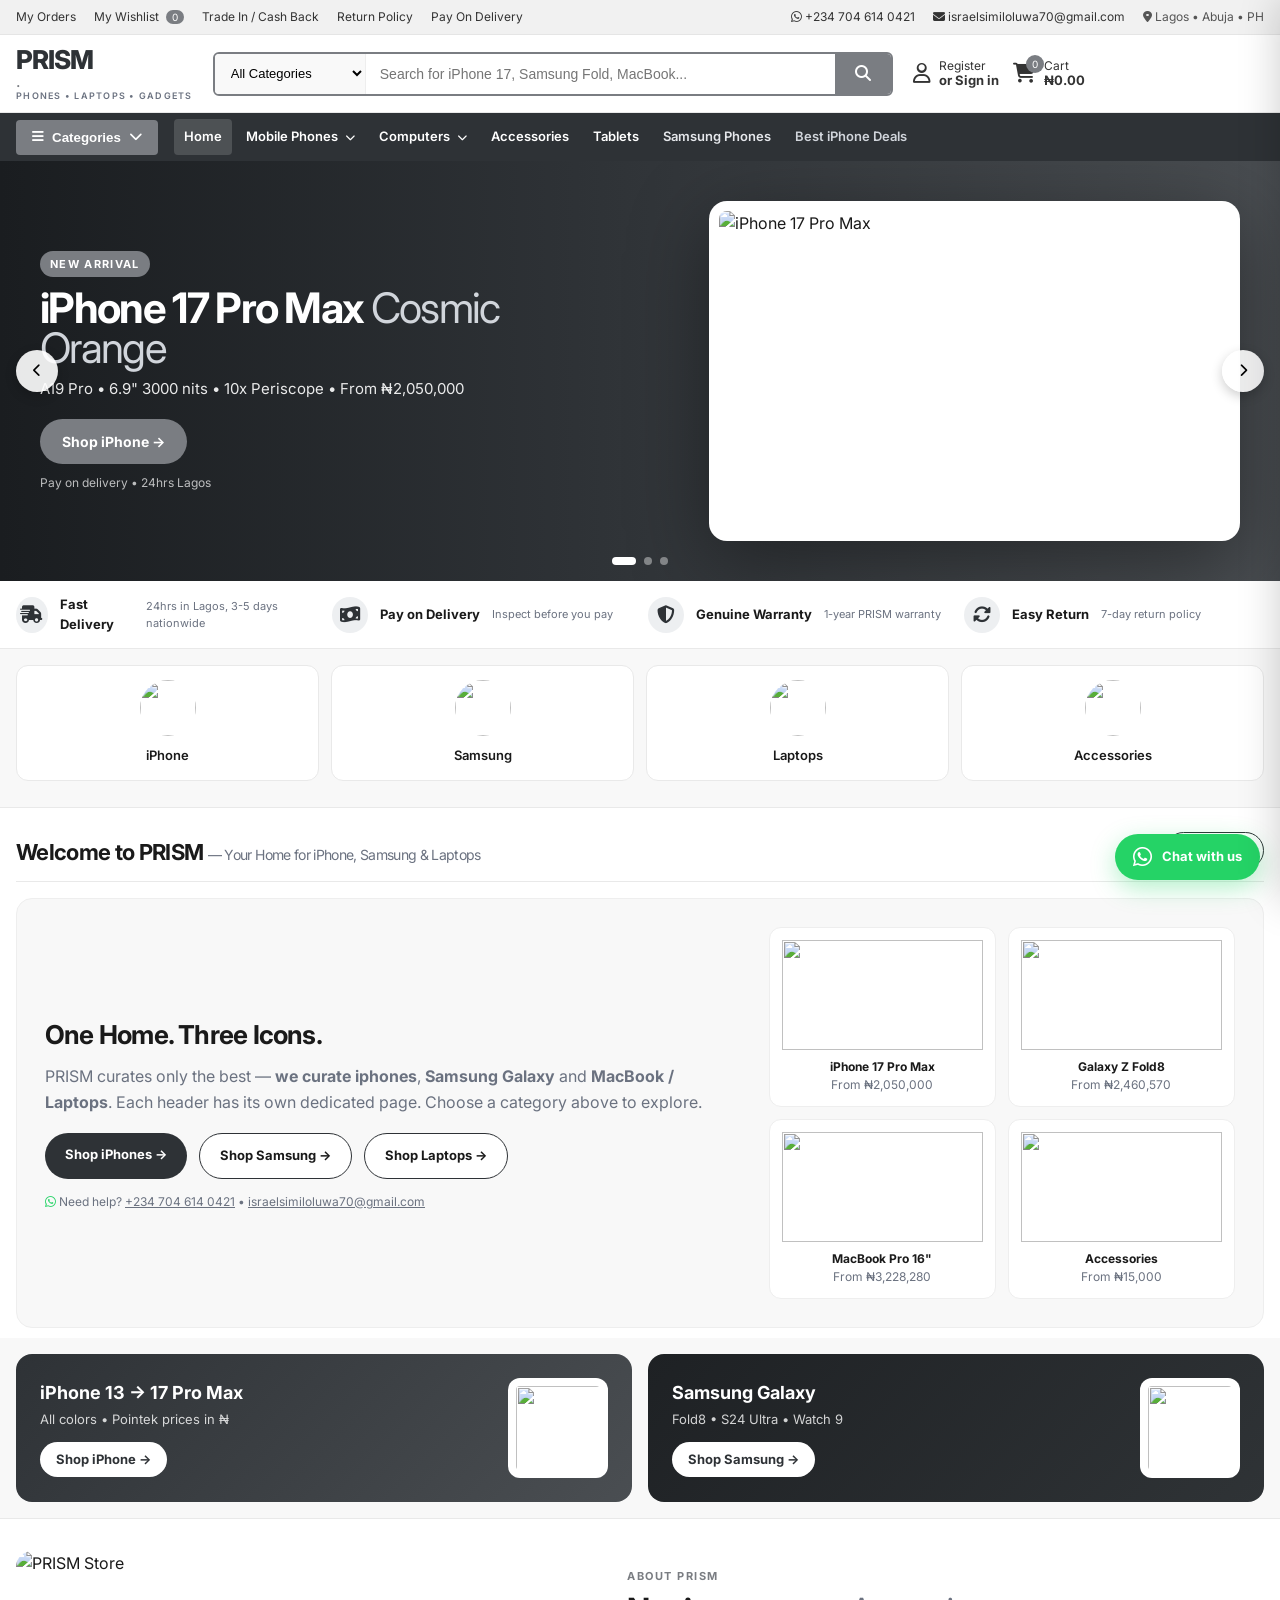
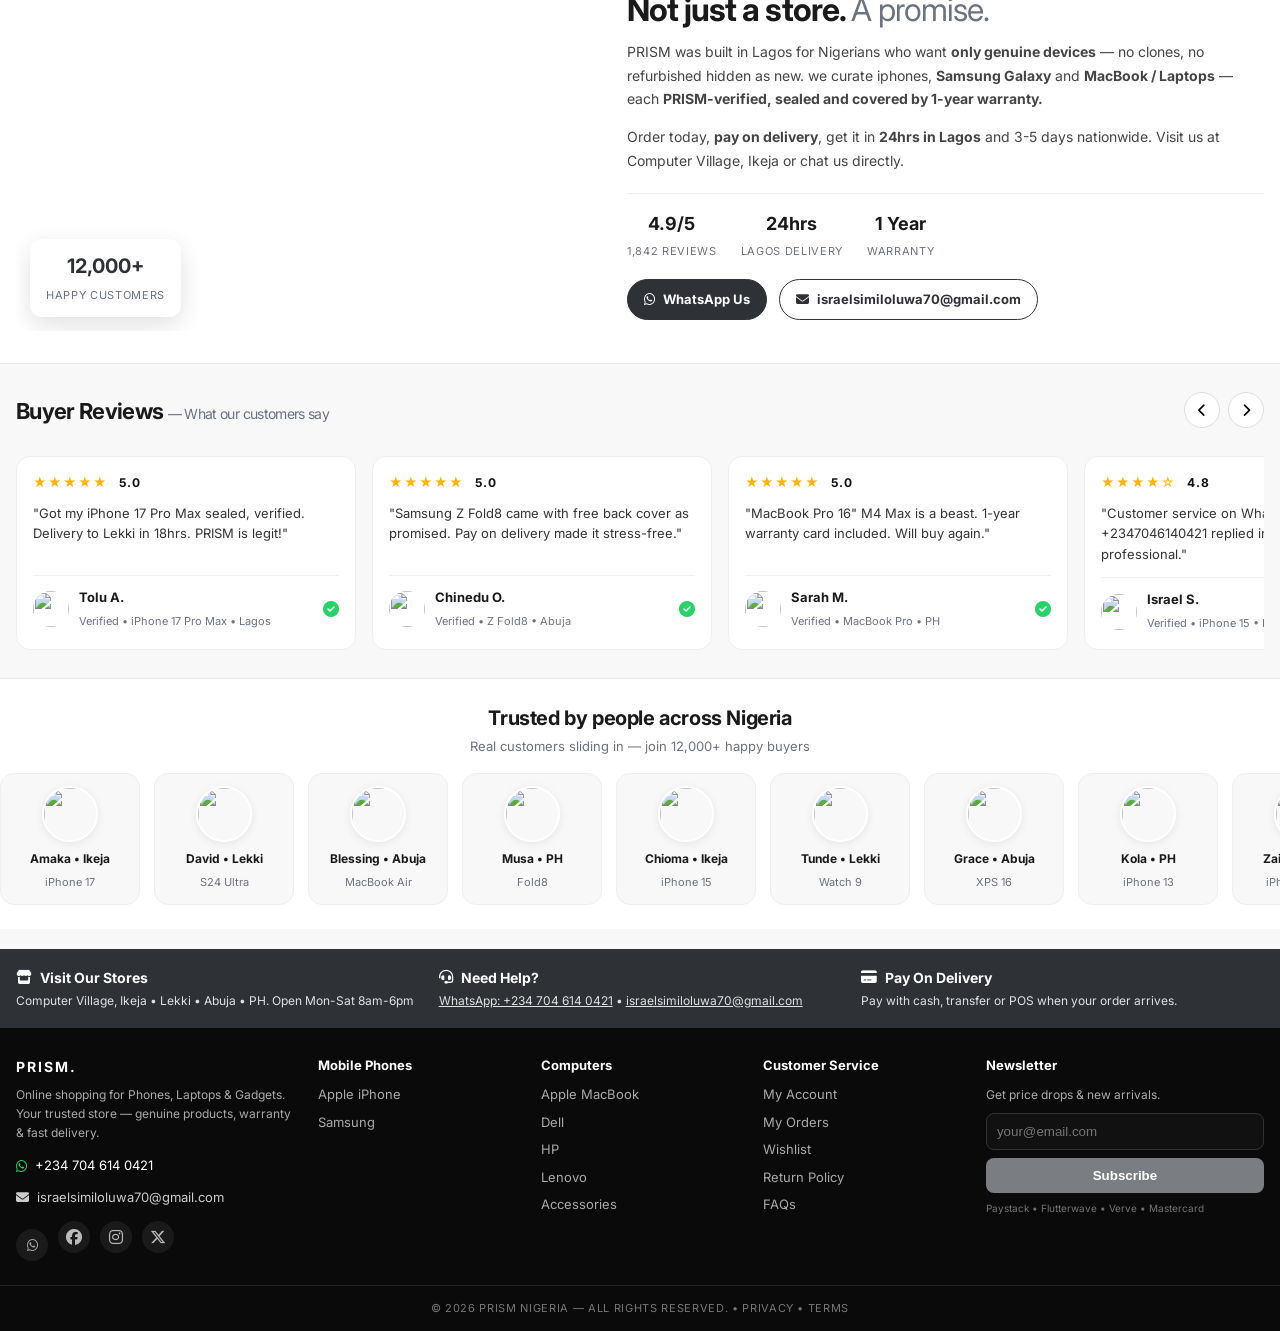
==== index.html @ c1bbda35 "PRISM e-commerce site - iPhone, Samsung, Laptops" ====
<!DOCTYPE html>
<html lang="en">
<head>
<meta charset="UTF-8">
<meta name="viewport" content="width=device-width, initial-scale=1.0">
<title>PRISM — Home | Phones, Laptops & Gadgets</title>
<link rel="preconnect" href="https://fonts.googleapis.com">
<link href="https://fonts.googleapis.com/css2?family=Inter:wght@400;500;600;700&family=Open+Sans:wght@400;600;700&display=swap" rel="stylesheet">
<link rel="stylesheet" href="https://cdnjs.cloudflare.com/ajax/libs/font-awesome/6.5.0/css/all.min.css">
<link rel="stylesheet" href="style.css">
</head>
<body>

<!-- TOP BAR -->
<div class="topbar">
  <div class="container topbar-inner">
    <div class="topbar-left">
      <a href="#">My Orders</a>
      <a href="#">My Wishlist <span class="wish-count">0</span></a>
      <a href="#">Trade In / Cash Back</a>
      <a href="#">Return Policy</a>
      <a href="#">Pay On Delivery</a>
    </div>
    <div class="topbar-right">
      <a href="https://wa.me/2347046140421" target="_blank"><i class="fa-brands fa-whatsapp"></i> +234 704 614 0421</a>
      <a href="mailto:israelsimiloluwa70@gmail.com"><i class="fa-solid fa-envelope"></i> israelsimiloluwa70@gmail.com</a>
      <span><i class="fa-solid fa-location-dot"></i> Lagos • Abuja • PH</span>
    </div>
  </div>
</div>

<!-- HEADER -->
<header class="header">
  <div class="container header-inner">
    <a href="index.html" class="logo">
      <span class="logo-mark">PRISM</span><span class="logo-dot">.</span>
      <small>PHONES • LAPTOPS • GADGETS</small>
    </a>
    <div class="search-wrap">
      <div class="search-cat">
        <select id="searchCat">
          <option>All Categories</option>
          <option>Mobile Phones</option>
          <option>Computers</option>
          <option>Accessories</option>
        </select>
      </div>
      <input type="text" id="searchInput" placeholder="Search for iPhone 17, Samsung Fold, MacBook...">
      <button class="search-btn" id="searchBtn"><i class="fa-solid fa-magnifying-glass"></i></button>
    </div>
    <div class="header-actions">
      <a href="#" class="action">
        <i class="fa-regular fa-user"></i>
        <span>Register<br><strong>or Sign in</strong></span>
      </a>
      <a href="#" class="action cart-action" id="cartBtn">
        <div class="cart-icon"><i class="fa-solid fa-cart-shopping"></i><span class="cart-badge" id="cartCount">0</span></div>
        <span>Cart<br><strong>₦0.00</strong></span>
      </a>
    </div>
  </div>
</header>

<!-- NAV -->
<nav class="main-nav">
  <div class="container nav-inner">
    <button class="cat-btn" id="catBtn"><i class="fa-solid fa-bars"></i> Categories <i class="fa-solid fa-chevron-down"></i></button>
    <div class="nav-links" id="navLinks">
      <a href="index.html" class="active" style="background:rgba(255,255,255,0.15)">Home</a>
      <a href="iphone.html" class="has-drop">Mobile Phones <i class="fa-solid fa-chevron-down"></i></a>
      <a href="laptops.html" class="has-drop">Computers <i class="fa-solid fa-chevron-down"></i></a>
      <a href="accessories.html">Accessories</a>
      <a href="tablets.html">Tablets</a>
      <a href="samsung.html" class="highlight">Samsung Phones</a>
      <a href="iphone.html" class="highlight orange">Best iPhone Deals</a>
    </div>
    <button class="menu-toggle" id="menuToggle"><i class="fa-solid fa-bars"></i></button>
  </div>
  <div class="mega" id="mega">
    <div class="container mega-inner">
      <div class="mega-col">
        <h4>Mobile Phones</h4>
        <a href="iphone.html">Apple iPhone (13 → 17 Pro Max)</a>
        <a href="samsung.html">Samsung Galaxy</a>
      </div>
      <div class="mega-col">
        <h4>Computers</h4>
        <a href="laptops.html">Apple MacBook</a><a href="laptops.html">Dell XPS</a><a href="laptops.html">HP</a><a href="laptops.html">Lenovo</a>
      </div>
      <div class="mega-col">
        <h4>Accessories</h4>
        <a href="accessories.html">Anker</a><a href="accessories.html">Power Banks</a><a href="accessories.html">Smart Watches</a><a href="accessories.html">Speakers</a><a href="accessories.html">Earbuds</a>
      </div>
      <div class="mega-promo">
        <p>Pay on Delivery</p>
        <span>Order now, pay when it arrives in Lagos. 24hrs delivery.</span>
        <a href="iphone.html">Shop Now →</a>
      </div>
    </div>
  </div>
</nav>

<!-- SLIDER - HOME ONLY -->
<section class="slider" id="slider">
  <div class="slides" id="slides">
    <div class="slide active" style="background:linear-gradient(90deg,#1a1d20 0%, #2e3236 45%, #4a4e52 100%)">
      <div class="slide-text">
        <span class="slide-badge">NEW ARRIVAL</span>
        <h2>iPhone 17 Pro Max <span>Cosmic Orange</span></h2>
        <p>A19 Pro • 6.9" 3000 nits • 10x Periscope • From ₦2,050,000</p>
        <a href="iphone.html" class="slide-btn">Shop iPhone →</a>
        <small>Pay on delivery • 24hrs Lagos</small>
      </div>
      <div class="slide-img">
        <img src="https://images.unsplash.com/photo-1598327105666-5b89351aff97?q=80&w=700&auto=format&fit=crop" alt="iPhone 17 Pro Max" style="background:white; padding:10px; border-radius:18px; object-fit:contain;">
      </div>
    </div>
    <div class="slide" style="background:linear-gradient(90deg,#1e2124 0%, #2f3336 50%, #4a4e52 100%)">
      <div class="slide-text">
        <span class="slide-badge dark">GALAXY AI</span>
        <h2>Samsung Galaxy Z Fold8</h2>
        <p>Unfold the future. S Pen • 7.6" • From ₦2,460,570</p>
        <a href="samsung.html" class="slide-btn dark">Explore Samsung →</a>
        <small>Free Back Cover Gift</small>
      </div>
      <div class="slide-img">
        <img src="https://images.unsplash.com/photo-1610945415295-d9bbf067e59c?q=80&w=700&auto=format&fit=crop" alt="Samsung Fold">
      </div>
    </div>
    <div class="slide" style="background:linear-gradient(90deg,#1a1d20 0%, #343a40 100%)">
      <div class="slide-text">
        <span class="slide-badge gold">FOR CREATORS</span>
        <h2>MacBook Pro 16" M4 Max</h2>
        <p>The most powerful MacBook ever. 22h battery. From ₦3,228,280</p>
        <a href="laptops.html" class="slide-btn gold">Shop Laptops →</a>
        <small>Free Poolee Powerpod on selected laptops</small>
      </div>
      <div class="slide-img">
        <img src="https://images.unsplash.com/photo-1517336714731-489689fd1ca8?q=80&w=700&auto=format&fit=crop" alt="MacBook">
      </div>
    </div>
  </div>
  <button class="slider-arrow prev" id="prev"><i class="fa-solid fa-chevron-left"></i></button>
  <button class="slider-arrow next" id="next"><i class="fa-solid fa-chevron-right"></i></button>
  <div class="slider-dots" id="dots"><span class="active"></span><span></span><span></span></div>
</section>

<!-- TRUST BAR -->
<div class="trustbar">
  <div class="container trust-inner">
    <div><i class="fa-solid fa-truck-fast"></i><strong>Fast Delivery</strong><span>24hrs in Lagos, 3-5 days nationwide</span></div>
    <div><i class="fa-solid fa-money-bill-wave"></i><strong>Pay on Delivery</strong><span>Inspect before you pay</span></div>
    <div><i class="fa-solid fa-shield-halved"></i><strong>Genuine Warranty</strong><span>1-year PRISM warranty</span></div>
    <div><i class="fa-solid fa-rotate"></i><strong>Easy Return</strong><span>7-day return policy</span></div>
  </div>
</div>

<!-- CATEGORIES QUICK - HOME -->
<div class="cat-quick container">
  <a href="iphone.html"><img src="https://images.unsplash.com/photo-1592750475338-74b7b21085ab?q=80&w=200&auto=format&fit=crop" alt=""><span>iPhone</span></a>
  <a href="samsung.html"><img src="https://images.unsplash.com/photo-1610945415295-d9bbf067e59c?q=80&w=200&auto=format&fit=crop" alt=""><span>Samsung</span></a>
  <a href="laptops.html"><img src="https://images.unsplash.com/photo-1541807084-5c52b6b3adef?q=80&w=200&auto=format&fit=crop" alt=""><span>Laptops</span></a>
  <a href="accessories.html"><img src="https://images.unsplash.com/photo-1525598912003-663126343e1f?q=80&w=200&auto=format&fit=crop" alt=""><span>Accessories</span></a>
</div>

<!-- HOME FEATURED PREVIEW -->
<section class="shop-section">
  <div class="container">
    <div class="section-head">
      <h2>Welcome to PRISM <span>— Your Home for iPhone, Samsung & Laptops</span></h2>
      <a href="iphone.html" class="view-all">Shop All →</a>
    </div>
    <div class="home-welcome" style="background:#f8f8f8; border:1px solid #eee; border-radius:16px; padding:28px; display:grid; grid-template-columns:1.2fr 0.8fr; gap:24px; align-items:center;">
      <div>
        <h3 style="font-size:26px; letter-spacing:-0.03em;">One Home. Three Icons.</h3>
        <p style="margin-top:10px; color:#6b7280; line-height:1.6;">PRISM curates only the best — <strong>we curate iphones</strong>, <strong>Samsung Galaxy</strong> and <strong>MacBook / Laptops</strong>. Each header has its own dedicated page. Choose a category above to explore.</p>
        <div style="display:flex; gap:12px; margin-top:18px; flex-wrap:wrap;">
          <a href="iphone.html" style="background:#2e3236; color:white; padding:12px 20px; border-radius:999px; font-weight:700; font-size:13px;">Shop iPhones →</a>
          <a href="samsung.html" style="background:white; border:1px solid #2e3236; padding:12px 20px; border-radius:999px; font-weight:700; font-size:13px;">Shop Samsung →</a>
          <a href="laptops.html" style="background:white; border:1px solid #2e3236; padding:12px 20px; border-radius:999px; font-weight:700; font-size:13px;">Shop Laptops →</a>
        </div>
        <p style="margin-top:14px; font-size:12px; color:#6b7280;"><i class="fa-brands fa-whatsapp" style="color:#25D366;"></i> Need help? <a href="https://wa.me/2347046140421" style="text-decoration:underline;">+234 704 614 0421</a> • <a href="mailto:israelsimiloluwa70@gmail.com" style="text-decoration:underline;">israelsimiloluwa70@gmail.com</a></p>
      </div>
      <div style="display:grid; grid-template-columns:1fr 1fr; gap:12px;">
        <div style="background:white; border:1px solid #eee; border-radius:12px; padding:12px; text-align:center;"><img src="https://images.unsplash.com/photo-1598327105666-5b89351aff97?q=80&w=300&auto=format&fit=crop" style="height:110px; object-fit:contain;"><p style="font-size:12px; font-weight:700; margin-top:8px;">iPhone 17 Pro Max<br><span style="color:#6b7280; font-weight:400;">From ₦2,050,000</span></p></div>
        <div style="background:white; border:1px solid #eee; border-radius:12px; padding:12px; text-align:center;"><img src="https://images.unsplash.com/photo-1610945415295-d9bbf067e59c?q=80&w=300&auto=format&fit=crop" style="height:110px; object-fit:contain;"><p style="font-size:12px; font-weight:700; margin-top:8px;">Galaxy Z Fold8<br><span style="color:#6b7280; font-weight:400;">From ₦2,460,570</span></p></div>
        <div style="background:white; border:1px solid #eee; border-radius:12px; padding:12px; text-align:center;"><img src="https://images.unsplash.com/photo-1541807084-5c52b6b3adef?q=80&w=300&auto=format&fit=crop" style="height:110px; object-fit:contain;"><p style="font-size:12px; font-weight:700; margin-top:8px;">MacBook Pro 16"<br><span style="color:#6b7280; font-weight:400;">From ₦3,228,280</span></p></div>
        <div style="background:white; border:1px solid #eee; border-radius:12px; padding:12px; text-align:center;"><img src="https://images.unsplash.com/photo-1546435770-a3e426bf472b?q=80&w=300&auto=format&fit=crop" style="height:110px; object-fit:contain;"><p style="font-size:12px; font-weight:700; margin-top:8px;">Accessories<br><span style="color:#6b7280; font-weight:400;">From ₦15,000</span></p></div>
      </div>
    </div>
  </div>
</section>

<!-- HOME BANNER -->
<div class="container" style="margin-top:16px; display:grid; grid-template-columns:1fr 1fr; gap:16px;">
  <div style="background:linear-gradient(135deg,#2e3236 0%, #4a4e52 100%); color:white; border-radius:16px; padding:24px; display:flex; justify-content:space-between; align-items:center;">
    <div><h4 style="font-size:18px;">iPhone 13 → 17 Pro Max</h4><p style="opacity:0.8; font-size:13px; margin-top:4px;">All colors • Pointek prices in ₦</p><a href="iphone.html" style="display:inline-block; margin-top:12px; background:white; color:#2e3236; padding:8px 16px; border-radius:999px; font-weight:700; font-size:13px;">Shop iPhone →</a></div>
    <img src="https://images.unsplash.com/photo-1592750475338-74b7b21085ab?q=80&w=200&auto=format&fit=crop" style="width:100px; height:100px; object-fit:contain; background:white; border-radius:12px; padding:8px;">
  </div>
  <div style="background:linear-gradient(135deg,#1e2124 0%, #2f3336 100%); color:white; border-radius:16px; padding:24px; display:flex; justify-content:space-between; align-items:center;">
    <div><h4 style="font-size:18px;">Samsung Galaxy</h4><p style="opacity:0.8; font-size:13px; margin-top:4px;">Fold8 • S24 Ultra • Watch 9</p><a href="samsung.html" style="display:inline-block; margin-top:12px; background:white; color:#2e3236; padding:8px 16px; border-radius:999px; font-weight:700; font-size:13px;">Shop Samsung →</a></div>
    <img src="https://images.unsplash.com/photo-1610945415295-d9bbf067e59c?q=80&w=200&auto=format&fit=crop" style="width:100px; height:100px; object-fit:contain; background:white; border-radius:12px; padding:8px;">
  </div>
</div>

<!-- ABOUT BRIEF -->
<section class="about-brief">
  <div class="container about-grid">
    <div class="about-img">
      <img src="https://images.unsplash.com/photo-1498049794561-7780e7231661?q=80&w=800&auto=format&fit=crop" alt="PRISM Store">
      <div class="about-badge"><strong>12,000+</strong><span>Happy Customers</span></div>
    </div>
    <div class="about-text">
      <span class="eyebrow">ABOUT PRISM</span>
      <h2>Not just a store. <span>A promise.</span></h2>
      <p>PRISM was built in Lagos for Nigerians who want <strong>only genuine devices</strong> — no clones, no refurbished hidden as new. we curate iphones, <strong>Samsung Galaxy</strong> and <strong>MacBook / Laptops</strong> — each <strong>PRISM-verified, sealed and covered by 1-year warranty.</strong></p>
      <p>Order today, <strong>pay on delivery</strong>, get it in <strong>24hrs in Lagos</strong> and 3-5 days nationwide. Visit us at Computer Village, Ikeja or chat us directly.</p>
      <div class="about-stats">
        <div><strong>4.9/5</strong><span>1,842 reviews</span></div>
        <div><strong>24hrs</strong><span>Lagos delivery</span></div>
        <div><strong>1 Year</strong><span>Warranty</span></div>
      </div>
      <div class="about-actions">
        <a href="https://wa.me/2347046140421" target="_blank"><i class="fa-brands fa-whatsapp"></i> WhatsApp Us</a>
        <a href="mailto:israelsimiloluwa70@gmail.com"><i class="fa-solid fa-envelope"></i> israelsimiloluwa70@gmail.com</a>
      </div>
    </div>
  </div>
</section>

<!-- BUYER REVIEWS SLIDER -->
<section class="reviews">
  <div class="container">
    <div class="section-head">
      <h2>Buyer Reviews <span>— What our customers say</span></h2>
      <div class="reviews-nav"><button id="revPrev"><i class="fa-solid fa-chevron-left"></i></button><button id="revNext"><i class="fa-solid fa-chevron-right"></i></button></div>
    </div>
    <div class="reviews-track-wrap">
      <div class="reviews-track" id="reviewsTrack">
        <div class="review-card">
          <div class="stars">★★★★★ <span>5.0</span></div>
          <p>"Got my iPhone 17 Pro Max sealed, verified. Delivery to Lekki in 18hrs. PRISM is legit!"</p>
          <div class="reviewer"><img src="https://i.pravatar.cc/100?img=11" alt=""><div><strong>Tolu A.</strong><span>Verified • iPhone 17 Pro Max • Lagos</span></div><i class="fa-solid fa-circle-check" style="color:#25D366; margin-left:auto;"></i></div>
        </div>
        <div class="review-card">
          <div class="stars">★★★★★ <span>5.0</span></div>
          <p>"Samsung Z Fold8 came with free back cover as promised. Pay on delivery made it stress-free."</p>
          <div class="reviewer"><img src="https://i.pravatar.cc/100?img=32" alt=""><div><strong>Chinedu O.</strong><span>Verified • Z Fold8 • Abuja</span></div><i class="fa-solid fa-circle-check" style="color:#25D366; margin-left:auto;"></i></div>
        </div>
        <div class="review-card">
          <div class="stars">★★★★★ <span>5.0</span></div>
          <p>"MacBook Pro 16" M4 Max is a beast. 1-year warranty card included. Will buy again."</p>
          <div class="reviewer"><img src="https://i.pravatar.cc/100?img=15" alt=""><div><strong>Sarah M.</strong><span>Verified • MacBook Pro • PH</span></div><i class="fa-solid fa-circle-check" style="color:#25D366; margin-left:auto;"></i></div>
        </div>
        <div class="review-card">
          <div class="stars">★★★★☆ <span>4.8</span></div>
          <p>"Customer service on WhatsApp +2347046140421 replied in 2 minutes. Very professional."</p>
          <div class="reviewer"><img src="https://i.pravatar.cc/100?img=22" alt=""><div><strong>Israel S.</strong><span>Verified • iPhone 15 • Ikeja</span></div><i class="fa-solid fa-circle-check" style="color:#25D366; margin-left:auto;"></i></div>
        </div>
        <div class="review-card">
          <div class="stars">★★★★★ <span>5.0</span></div>
          <p>"Best iPhone deals in Lagos. iPhone 13 at ₦650k was sealed with receipt. Highly recommend PRISM."</p>
          <div class="reviewer"><img src="https://i.pravatar.cc/100?img=8" alt=""><div><strong>Fatimah B.</strong><span>Verified • iPhone 13 • Lekki</span></div><i class="fa-solid fa-circle-check" style="color:#25D366; margin-left:auto;"></i></div>
        </div>
        <div class="review-card">
          <div class="stars">★★★★★ <span>5.0</span></div>
          <p>"Ordered Dell XPS 16, got original charger and warranty. Pay on delivery is real."</p>
          <div class="reviewer"><img src="https://i.pravatar.cc/100?img=45" alt=""><div><strong>Emeka J.</strong><span>Verified • Dell XPS • Abuja</span></div><i class="fa-solid fa-circle-check" style="color:#25D366; margin-left:auto;"></i></div>
        </div>
      </div>
    </div>
  </div>
</section>

<!-- PEOPLE SLIDER (auto marquee) -->
<section class="people">
  <div class="container">
    <div class="people-head">
      <h3>Trusted by people across Nigeria</h3>
      <p>Real customers sliding in — join 12,000+ happy buyers</p>
    </div>
  </div>
  <div class="marquee">
    <div class="marquee-track" id="marqueeTrack">
      <div class="person"><img src="https://i.pravatar.cc/100?img=1" alt=""><span>Amaka • Ikeja</span><small>iPhone 17</small></div>
      <div class="person"><img src="https://i.pravatar.cc/100?img=2" alt=""><span>David • Lekki</span><small>S24 Ultra</small></div>
      <div class="person"><img src="https://i.pravatar.cc/100?img=3" alt=""><span>Blessing • Abuja</span><small>MacBook Air</small></div>
      <div class="person"><img src="https://i.pravatar.cc/100?img=4" alt=""><span>Musa • PH</span><small>Fold8</small></div>
      <div class="person"><img src="https://i.pravatar.cc/100?img=5" alt=""><span>Chioma • Ikeja</span><small>iPhone 15</small></div>
      <div class="person"><img src="https://i.pravatar.cc/100?img=6" alt=""><span>Tunde • Lekki</span><small>Watch 9</small></div>
      <div class="person"><img src="https://i.pravatar.cc/100?img=7" alt=""><span>Grace • Abuja</span><small>XPS 16</small></div>
      <div class="person"><img src="https://i.pravatar.cc/100?img=8" alt=""><span>Kola • PH</span><small>iPhone 13</small></div>
      <div class="person"><img src="https://i.pravatar.cc/100?img=9" alt=""><span>Zainab • Ikeja</span><small>iPhone 16 Pro</small></div>
      <div class="person"><img src="https://i.pravatar.cc/100?img=10" alt=""><span>Ugo • Lekki</span><small>MacBook Pro</small></div>
      <!-- duplicate for loop -->
      <div class="person"><img src="https://i.pravatar.cc/100?img=1" alt=""><span>Amaka • Ikeja</span><small>iPhone 17</small></div>
      <div class="person"><img src="https://i.pravatar.cc/100?img=2" alt=""><span>David • Lekki</span><small>S24 Ultra</small></div>
      <div class="person"><img src="https://i.pravatar.cc/100?img=3" alt=""><span>Blessing • Abuja</span><small>MacBook Air</small></div>
      <div class="person"><img src="https://i.pravatar.cc/100?img=4" alt=""><span>Musa • PH</span><small>Fold8</small></div>
    </div>
  </div>
</section>

<!-- INFO STRIP -->
<section class="info-strip" style="margin-top:20px;">
  <div class="container info-grid">
    <div>
      <h4><i class="fa-solid fa-store"></i> Visit Our Stores</h4>
      <p>Computer Village, Ikeja • Lekki • Abuja • PH. Open Mon-Sat 8am-6pm</p>
    </div>
    <div>
      <h4><i class="fa-solid fa-headset"></i> Need Help?</h4>
      <p><a href="https://wa.me/2347046140421" target="_blank" style="color:white; text-decoration:underline;">WhatsApp: +234 704 614 0421</a> • <a href="mailto:israelsimiloluwa70@gmail.com" style="color:white; text-decoration:underline;">israelsimiloluwa70@gmail.com</a></p>
    </div>
    <div>
      <h4><i class="fa-solid fa-credit-card"></i> Pay On Delivery</h4>
      <p>Pay with cash, transfer or POS when your order arrives.</p>
    </div>
  </div>
</section>

<footer class="footer">
  <div class="container footer-grid">
    <div>
      <h4>PRISM.</h4>
      <p>Online shopping for Phones, Laptops & Gadgets. Your trusted store — genuine products, warranty & fast delivery.</p>
      <p style="margin-top:12px; font-size:13px; line-height:1.8;">
        <a href="https://wa.me/2347046140421" target="_blank" style="color:#fff; display:flex; align-items:center; gap:8px;"><i class="fa-brands fa-whatsapp" style="color:#25D366;"></i> +234 704 614 0421</a>
        <a href="mailto:israelsimiloluwa70@gmail.com" style="color:#ccc; display:flex; align-items:center; gap:8px;"><i class="fa-solid fa-envelope"></i> israelsimiloluwa70@gmail.com</a>
      </p>
      <div class="social"><a href="https://wa.me/2347046140421" target="_blank"><i class="fa-brands fa-whatsapp"></i></a><i class="fa-brands fa-facebook"></i><i class="fa-brands fa-instagram"></i><i class="fa-brands fa-x-twitter"></i></div>
    </div>
    <div>
      <h5>Mobile Phones</h5>
      <a href="iphone.html">Apple iPhone</a><a href="samsung.html">Samsung</a>
    </div>
    <div>
      <h5>Computers</h5>
      <a href="laptops.html">Apple MacBook</a><a href="laptops.html">Dell</a><a href="laptops.html">HP</a><a href="laptops.html">Lenovo</a><a href="accessories.html">Accessories</a>
    </div>
    <div>
      <h5>Customer Service</h5>
      <a href="#">My Account</a><a href="#">My Orders</a><a href="#">Wishlist</a><a href="#">Return Policy</a><a href="#">FAQs</a>
    </div>
    <div class="newsletter">
      <h5>Newsletter</h5>
      <p>Get price drops & new arrivals.</p>
      <form onsubmit="return false"><input type="email" placeholder="your@email.com"><button>Subscribe</button></form>
      <small>Paystack • Flutterwave • Verve • Mastercard</small>
    </div>
  </div>
  <div class="footer-bottom">© 2026 PRISM Nigeria — All Rights Reserved. • Privacy • Terms</div>
</footer>

<div class="cart-drawer" id="cartDrawer">
  <div class="cart-head"><h3>Your Cart (<span id="cartCount2">0</span>)</h3><button id="closeCart"><i class="fa-solid fa-xmark"></i></button></div>
  <div class="cart-items" id="cartItems"><p class="empty">Your cart is empty.</p></div>
  <div class="cart-foot">
    <div class="cart-total">Total: <strong id="cartTotal">₦0.00</strong></div>
    <button class="checkout">Proceed to Checkout →</button>
    <button class="continue" id="continueShop">Continue Shopping</button>
  </div>
</div>
<a href="https://wa.me/2347046140421" target="_blank" class="whatsapp-float" aria-label="Chat on WhatsApp"><i class="fa-brands fa-whatsapp"></i><span>Chat with us</span></a>
<div class="overlay" id="overlay"></div>
<div class="toast" id="toast"></div>

<script src="script.js"></script>
</body>
</html>
---- style.css ----
*{margin:0;padding:0;box-sizing:border-box}
:root{--blue:#2e3236;--blue-dark:#1e2124;--orange:#7a7d82;--orange-dark:#60646a;--gray:#f5f5f5;--line:#e9e9e9;--text:#1a1a1a;--muted:#6b7280;--green:#6b7280}
body{font-family:'Inter','Open Sans',system-ui,sans-serif;background:#f8f8f8;color:var(--text);line-height:1.5}
a{color:inherit;text-decoration:none}
img{width:100%;display:block;object-fit:cover}
.container{max-width:1280px;margin:0 auto;padding:0 16px}

/* topbar */
.topbar{background:#f1f1f1;border-bottom:1px solid #e5e5e5;font-size:12px}
.topbar-inner{display:flex;justify-content:space-between;align-items:center;padding:8px 16px;flex-wrap:wrap;gap:10px}
.topbar-left,.topbar-right{display:flex;gap:18px;flex-wrap:wrap;align-items:center}
.topbar a{color:#333}
.topbar a:hover{color:var(--blue)}
.wish-count{background:var(--orange);color:white;padding:1px 6px;border-radius:999px;font-size:10px;margin-left:4px}
.topbar-right span{color:#555}

/* header */
.header{background:white;border-bottom:1px solid var(--line);position:sticky;top:0;z-index:90}
.header-inner{display:flex;align-items:center;gap:20px;padding:12px 16px}
.logo{line-height:1;display:flex;flex-direction:column}
.logo-mark{font-size:26px;font-weight:800;letter-spacing:-0.04em;color:var(--blue);line-height:1}
.logo-dot{color:var(--orange)}
.logo small{font-size:9px;letter-spacing:0.14em;color:var(--muted);font-weight:600;margin-top:2px}
.search-wrap{flex:1;max-width:680px;display:flex;border:2px solid var(--orange);border-radius:6px;overflow:hidden;background:white;height:44px}
.search-cat{border-right:1px solid #eee;background:#f9f9f9;display:flex;align-items:center}
.search-cat select{border:none;background:transparent;padding:0 12px;font-size:13px;outline:none;min-width:150px}
.search-wrap input{flex:1;border:none;padding:0 14px;font-size:14px;outline:none}
.search-btn{background:var(--orange);color:white;border:none;padding:0 20px;cursor:pointer;font-size:16px}
.search-btn:hover{background:var(--orange-dark)}
.header-actions{display:flex;gap:14px;align-items:center}
.action{display:flex;align-items:center;gap:8px;font-size:12px;line-height:1.2;color:#333}
.action i{font-size:20px;color:#333}
.action strong{font-size:13px}
.cart-action .cart-icon{position:relative}
.cart-badge{position:absolute;top:-8px;right:-8px;background:var(--orange);color:white;font-size:10px;min-width:18px;height:18px;border-radius:999px;display:flex;align-items:center;justify-content:center;padding:0 4px}

/* nav */
.main-nav{background:var(--blue);color:white;position:relative}
.nav-inner{display:flex;align-items:center;gap:16px;padding:0 16px;height:48px}
.cat-btn{background:var(--orange);color:white;border:none;padding:10px 16px;border-radius:4px;font-weight:700;display:flex;align-items:center;gap:8px;cursor:pointer;white-space:nowrap}
.nav-links{display:flex;gap:4px;align-items:center;flex:1;overflow:auto;scrollbar-width:none}
.nav-links::-webkit-scrollbar{display:none}
.nav-links a{padding:8px 10px;border-radius:4px;font-size:13px;font-weight:600;white-space:nowrap}
.nav-links a:hover{background:rgba(255,255,255,0.12)}
.nav-links a.highlight{color:#e5e7eb}
.nav-links a.orange{color:#d1d5db}
.menu-toggle{display:none;background:white;color:var(--blue);border:none;padding:8px 10px;border-radius:4px}
.has-drop i{font-size:10px;margin-left:4px}
.mega{position:absolute;left:0;right:0;top:48px;background:white;color:#222;box-shadow:0 20px 40px rgba(0,0,0,0.15);display:none;z-index:80;border-top:3px solid var(--orange)}
.mega.open{display:block}
.mega-inner{display:grid;grid-template-columns:repeat(3,1fr) 1.2fr;gap:24px;padding:24px 16px}
.mega-col h4{font-size:13px;letter-spacing:0.06em;text-transform:uppercase;color:var(--blue);margin-bottom:12px;border-bottom:1px solid #eee;padding-bottom:8px}
.mega-col a{display:block;padding:6px 0;font-size:13px;color:#444}
.mega-col a:hover{color:var(--blue)}
.mega-promo{background:var(--blue);color:white;border-radius:10px;padding:18px}
.mega-promo p{font-weight:800;font-size:15px}
.mega-promo span{font-size:12px;opacity:0.9;display:block;margin-top:6px;line-height:1.5}
.mega-promo a{display:inline-block;margin-top:12px;background:var(--orange);color:white;padding:8px 14px;border-radius:999px;font-size:13px;font-weight:700}

/* slider */
.slider{position:relative;background:#1a1d20;overflow:hidden;height:420px}
.slides{height:100%}
.slide{position:absolute;inset:0;display:grid;grid-template-columns:1.1fr 0.9fr;align-items:center;gap:20px;padding:40px;opacity:0;transform:translateX(20px);transition:all .5s;pointer-events:none}
.slide.active{opacity:1;transform:none;pointer-events:auto}
.slide-text{color:white;max-width:560px}
.slide-badge{font-size:11px;letter-spacing:0.12em;background:var(--orange);padding:6px 10px;border-radius:999px;font-weight:700}
.slide-badge.dark{background:white;color:#111}
.slide-badge.gold{background:#9ca3af;color:white}
.slide-text h2{font-size:42px;line-height:0.95;margin-top:14px;letter-spacing:-0.04em}
.slide-text h2 span{color:#d1d5db;font-weight:400}
.slide-text p{margin-top:10px;opacity:0.9;font-size:15px}
.slide-btn{display:inline-block;margin-top:18px;background:var(--orange);color:white;padding:12px 22px;border-radius:999px;font-weight:700;font-size:14px}
.slide-btn.dark{background:white;color:#111}
.slide-btn.gold{background:white;color:#111}
.slide-text small{display:block;margin-top:10px;opacity:0.7;font-size:12px}
.slide-img{height:340px;display:flex;align-items:center;justify-content:center}
.slide-img img{width:100%;height:100%;object-fit:contain;filter:drop-shadow(0 20px 40px rgba(0,0,0,0.4));border-radius:18px}
.slider-arrow{position:absolute;top:50%;transform:translateY(-50%);background:rgba(255,255,255,0.9);border:none;width:42px;height:42px;border-radius:50%;cursor:pointer;display:flex;align-items:center;justify-content:center;box-shadow:0 4px 12px rgba(0,0,0,0.2)}
.slider-arrow.prev{left:16px}
.slider-arrow.next{right:16px}
.slider-dots{position:absolute;bottom:16px;left:50%;transform:translateX(-50%);display:flex;gap:8px}
.slider-dots span{width:8px;height:8px;border-radius:999px;background:rgba(255,255,255,0.4)}
.slider-dots span.active{background:white;width:24px}

/* trustbar */
.trustbar{background:white;border-bottom:1px solid var(--line)}
.trust-inner{display:grid;grid-template-columns:repeat(4,1fr);gap:16px;padding:14px 16px}
.trust-inner div{display:flex;gap:12px;align-items:center;font-size:13px}
.trust-inner i{color:var(--blue);font-size:18px;background:#edeff1;width:36px;height:36px;display:flex;align-items:center;justify-content:center;border-radius:50%}
.trust-inner strong{font-size:13px}
.trust-inner span{font-size:11px;color:var(--muted);display:block}

/* cat quick */
.cat-quick{display:grid;grid-template-columns:repeat(4,1fr);gap:12px;padding:16px}
.cat-quick a{background:white;border:1px solid var(--line);border-radius:12px;padding:14px;display:flex;flex-direction:column;align-items:center;gap:10px;text-align:center;transition:.2s}
.cat-quick a:hover{box-shadow:0 8px 24px rgba(0,0,0,0.06);transform:translateY(-2px);border-color:var(--blue)}
.cat-quick img{width:56px;height:56px;border-radius:50%;object-fit:cover}
.cat-quick span{font-size:13px;font-weight:600}

/* shop section */
.shop-section{background:white;padding:24px 0 10px;margin-top:10px;border-top:1px solid var(--line)}
.shop-section.gray{background:#f8f8f8}
.section-head{display:flex;justify-content:space-between;align-items:end;gap:12px;margin-bottom:16px;border-bottom:1px solid var(--line);padding-bottom:12px}
.section-head h2{font-size:22px;letter-spacing:-0.03em}
.section-head h2 span{font-weight:400;color:var(--muted);font-size:14px}
.view-all{font-size:13px;font-weight:700;color:var(--blue);border:1px solid var(--blue);padding:8px 14px;border-radius:999px}
.view-all:hover{background:var(--blue);color:white}
.product-grid{display:grid;grid-template-columns:repeat(4,1fr);gap:16px}
.p-card{background:white;border:1px solid #eee;border-radius:12px;overflow:hidden;padding:12px;display:flex;flex-direction:column;position:relative;transition:.2s}
.p-card:hover{box-shadow:0 12px 32px rgba(0,0,0,0.08);border-color:#ddd;transform:translateY(-2px)}
.p-card.featured{border-color:var(--orange);box-shadow:0 8px 24px rgba(0,0,0,0.08)}
.p-top{position:absolute;top:8px;left:8px;right:8px;display:flex;justify-content:space-between;align-items:center;z-index:2}
.badge{font-size:10px;letter-spacing:0.06em;text-transform:uppercase;font-weight:800;padding:5px 8px;border-radius:999px}
.badge.sale{background:#3a3f44;color:white}
.badge.hot{background:var(--orange);color:white}
.badge.best{background:var(--blue);color:white}
.badge.new{background:#5a5e63;color:white}
.wish{width:30px;height:30px;border-radius:50%;border:1px solid #eee;background:white;display:flex;align-items:center;justify-content:center;cursor:pointer}
.wish.active{color:var(--blue);border-color:var(--blue);background:#edeff1}
.wish i{font-size:14px}
.p-img{height:180px;display:flex;align-items:center;justify-content:center;background:#fafafa;border-radius:8px;margin-top:22px;padding:8px}
.p-img.contain img{object-fit:contain}
.p-img img{height:100%;object-fit:contain}
.p-card h3{font-size:13.5px;margin-top:12px;line-height:1.35;min-height:36px;display:-webkit-box;-webkit-line-clamp:2;-webkit-box-orient:vertical;overflow:hidden}
.colors{display:flex;gap:6px;align-items:center;margin-top:8px;flex-wrap:wrap}
.colors span{width:14px;height:14px;border-radius:50%;border:1px solid #ddd;display:inline-block}
.colors span:last-child{width:auto;height:auto;border:none;background:#f1f1f1;padding:2px 6px;border-radius:999px;font-size:10px;font-weight:700}
.price{margin-top:8px;display:flex;gap:8px;align-items:baseline;flex-wrap:wrap}
.price .new{font-weight:800;color:#111;font-size:15px}
.price .old{font-size:12px;color:#888;text-decoration:line-through}
.add-cart{margin-top:10px;background:var(--orange);color:white;border:none;padding:10px;border-radius:8px;font-weight:700;font-size:13px;cursor:pointer;display:flex;gap:8px;justify-content:center;align-items:center}
.add-cart:hover{background:var(--orange-dark)}
.add-cart.outline{background:white;color:var(--blue);border:1px solid var(--blue)}
.add-cart.outline:hover{background:var(--blue);color:white}
.add-cart.primary{background:var(--blue)}
.add-cart.primary:hover{background:var(--blue-dark)}
.stock{margin-top:8px;font-size:12px;font-weight:700;text-align:center;padding:8px;border-radius:8px}
.stock.out{background:#f3f3f3;color:#888}

/* info strip */
.info-strip{background:var(--blue);color:white;margin-top:12px}
.info-grid{display:grid;grid-template-columns:repeat(3,1fr);gap:20px;padding:18px 16px}
.info-grid h4{font-size:14px;display:flex;gap:8px;align-items:center}
.info-grid p{font-size:12px;opacity:0.85;margin-top:4px;line-height:1.5}

/* footer */
.footer{background:#0a0a0a;color:#bbb;padding:28px 0 0}
.footer-grid{display:grid;grid-template-columns:1.4fr 1fr 1fr 1fr 1.4fr;gap:24px;padding:0 16px 24px}
.footer-grid h4{color:white;letter-spacing:0.14em;font-size:14px}
.footer-grid h5{color:white;font-size:13px;margin-bottom:10px}
.footer-grid a{display:block;color:#aaa;font-size:13px;margin-top:8px}
.footer-grid a:hover{color:white}
.footer-grid p{font-size:12px;line-height:1.6;margin-top:8px;color:#aaa}
.social{display:flex;gap:10px;margin-top:12px}
.social i{width:32px;height:32px;background:#1a1a1a;border-radius:50%;display:flex;align-items:center;justify-content:center;cursor:pointer}
.social i:hover{background:var(--blue);color:white}
.newsletter input{width:100%;padding:10px;border-radius:8px;border:1px solid #333;background:#111;color:white;margin-top:8px}
.newsletter button{width:100%;margin-top:8px;background:var(--orange);color:white;border:none;padding:10px;border-radius:8px;font-weight:700;cursor:pointer}
.newsletter small{font-size:10px;opacity:0.6;margin-top:8px;display:block}
.footer-bottom{border-top:1px solid #222;text-align:center;padding:14px;font-size:11px;letter-spacing:0.06em;text-transform:uppercase;color:#777}

/* cart drawer */
.cart-drawer{position:fixed;top:0;right:-420px;width:400px;max-width:90vw;height:100%;background:white;z-index:200;transition:.35s;box-shadow:-20px 0 40px rgba(0,0,0,0.2);display:flex;flex-direction:column}
.cart-drawer.open{right:0}
.cart-head{display:flex;justify-content:space-between;align-items:center;padding:16px;border-bottom:1px solid #eee}
.cart-head h3{font-size:16px}
.cart-head button{background:none;border:none;font-size:20px;cursor:pointer}
.cart-items{flex:1;overflow:auto;padding:12px;display:flex;flex-direction:column;gap:12px}
.cart-items .empty{color:var(--muted);text-align:center;margin-top:40px}
.cart-item{display:flex;gap:12px;padding:10px;border:1px solid #eee;border-radius:10px}
.cart-item img{width:60px;height:60px;object-fit:contain;background:#fafafa;border-radius:8px}
.cart-item-info{flex:1}
.cart-item-info h4{font-size:13px;line-height:1.3}
.cart-item-info small{color:var(--muted);font-size:11px}
.cart-item-price{font-weight:800;font-size:13px;margin-top:4px}
.qty{display:flex;gap:6px;align-items:center;margin-top:6px}
.qty button{width:24px;height:24px;border:1px solid #ddd;background:white;border-radius:4px;cursor:pointer}
.remove{font-size:11px;color:#e00;cursor:pointer;margin-left:auto}
.cart-foot{border-top:1px solid #eee;padding:16px;background:#fafafa}
.cart-total{font-size:16px;display:flex;justify-content:space-between;margin-bottom:12px}
.checkout{width:100%;background:var(--orange);color:white;border:none;padding:12px;border-radius:999px;font-weight:800;cursor:pointer}
.checkout:hover{background:var(--orange-dark)}
.continue{width:100%;margin-top:8px;background:white;border:1px solid #ddd;padding:10px;border-radius:999px;font-weight:600;cursor:pointer}
.overlay{position:fixed;inset:0;background:rgba(0,0,0,0.45);display:none;z-index:190}
.overlay.open{display:block}
.toast{position:fixed;bottom:20px;left:50%;transform:translateX(-50%) translateY(80px);background:#111;color:white;padding:12px 18px;border-radius:999px;font-size:13px;opacity:0;transition:.3s;z-index:300;pointer-events:none}
.toast.show{transform:translateX(-50%) translateY(0);opacity:1}
.whatsapp-float{position:fixed;bottom:20px;right:20px;background:#25D366;color:white;padding:12px 18px;border-radius:999px;display:flex;align-items:center;gap:10px;box-shadow:0 8px 24px rgba(37,211,102,0.35);z-index:140;font-weight:700;font-size:13px;transition:.2s}
.whatsapp-float i{font-size:22px}
.whatsapp-float:hover{background:#128C7E;transform:translateY(-2px)}
@media(max-width:760px){ .whatsapp-float span{display:none} .whatsapp-float{padding:14px; border-radius:50%; width:56px; height:56px; justify-content:center} }
/* about brief */
.about-brief{background:white; padding:32px 0; border-top:1px solid var(--line); margin-top:16px;}
.about-grid{max-width:1280px; margin:0 auto; padding:0 16px; display:grid; grid-template-columns:1fr 1.1fr; gap:32px; align-items:center;}
.about-img{position:relative; border-radius:16px; overflow:hidden;}
.about-img img{width:100%; height:380px; object-fit:cover;}
.about-badge{position:absolute; bottom:14px; left:14px; background:white; padding:12px 16px; border-radius:12px; box-shadow:0 8px 24px rgba(0,0,0,0.12); text-align:center;}
.about-badge strong{display:block; font-size:20px; color:var(--blue);}
.about-badge span{font-size:11px; letter-spacing:0.06em; text-transform:uppercase; color:var(--muted);}
.eyebrow{font-size:11px; letter-spacing:0.14em; text-transform:uppercase; color:var(--orange); font-weight:700;}
.about-text h2{font-size:32px; letter-spacing:-0.03em; line-height:1; margin-top:8px;}
.about-text h2 span{color:var(--muted); font-weight:400;}
.about-text p{margin-top:14px; color:#444; line-height:1.7; font-size:14px;}
.about-stats{display:flex; gap:24px; margin-top:20px; padding-top:16px; border-top:1px solid #eee;}
.about-stats div{text-align:center;}
.about-stats strong{font-size:18px; display:block;}
.about-stats span{font-size:11px; letter-spacing:0.06em; text-transform:uppercase; color:var(--muted);}
.about-actions{display:flex; gap:12px; margin-top:18px; flex-wrap:wrap;}
.about-actions a{padding:10px 16px; border-radius:999px; font-weight:700; font-size:13px; display:flex; gap:8px; align-items:center; border:1px solid var(--blue);}
.about-actions a:first-child{background:var(--blue); color:white;}
.about-actions a:last-child{background:white; color:var(--blue);}
/* reviews */
.reviews{background:#f8f8f8; padding:28px 0; border-top:1px solid var(--line);}
.reviews .section-head{border-bottom:none; margin-bottom:0;}
.reviews-nav{display:flex; gap:8px;}
.reviews-nav button{width:36px; height:36px; border-radius:50%; border:1px solid #ddd; background:white; cursor:pointer;}
.reviews-nav button:hover{background:var(--blue); color:white; border-color:var(--blue);}
.reviews-track-wrap{overflow:hidden; margin-top:16px;}
.reviews-track{display:flex; gap:16px; transition:transform .5s ease; will-change:transform;}
.review-card{min-width:340px; max-width:340px; background:white; border:1px solid #eee; border-radius:14px; padding:16px; flex-shrink:0;}
.review-card .stars{color:#ffb400; font-size:13px; letter-spacing:1px;}
.review-card .stars span{color:#111; font-weight:700; margin-left:6px; font-size:12px;}
.review-card p{margin-top:10px; font-size:13px; line-height:1.6; color:#333; min-height:60px;}
.reviewer{display:flex; gap:10px; align-items:center; margin-top:12px; border-top:1px solid #f0f0f0; padding-top:12px;}
.reviewer img{width:36px; height:36px; border-radius:50%;}
.reviewer strong{font-size:13px; display:block;}
.reviewer span{font-size:11px; color:var(--muted);}
/* people marquee */
.people{background:white; padding:24px 0; border-top:1px solid var(--line); overflow:hidden;}
.people-head{text-align:center; margin-bottom:16px;}
.people-head h3{font-size:20px; letter-spacing:-0.02em;}
.people-head p{font-size:13px; color:var(--muted); margin-top:4px;}
.marquee{overflow:hidden; position:relative;}
.marquee-track{display:flex; gap:14px; animation:marquee 28s linear infinite; width:max-content;}
.marquee-track:hover{animation-play-state:paused;}
.person{min-width:140px; background:#f8f8f8; border:1px solid #eee; border-radius:14px; padding:12px; text-align:center; flex-shrink:0;}
.person img{width:56px; height:56px; border-radius:50%; margin:0 auto; border:2px solid white; box-shadow:0 2px 8px rgba(0,0,0,0.08);}
.person span{display:block; font-size:12px; font-weight:700; margin-top:8px;}
.person small{font-size:11px; color:var(--muted);}
@keyframes marquee{0%{transform:translateX(0)}100%{transform:translateX(-50%)}}

/* responsive */
@media(max-width:1100px){
  .product-grid{grid-template-columns:repeat(3,1fr)}
  .footer-grid{grid-template-columns:1fr 1fr 1fr}
  .mega-inner{grid-template-columns:repeat(3,1fr)}
  .mega-promo{grid-column:span 3}
  .slide{grid-template-columns:1fr}
  .slider{height:auto}
  .slide-img{height:260px}
}
@media(max-width:760px){
  .topbar-inner{justify-content:center}
  .header-inner{flex-wrap:wrap}
  .search-wrap{order:3;max-width:none;width:100%}
  .search-cat select{min-width:120px}
  .nav-links{display:none}
  .nav-links.open{display:flex;flex-direction:column;position:absolute;top:48px;left:0;right:0;background:var(--blue);padding:12px;z-index:70}
  .menu-toggle{display:block}
  .product-grid{grid-template-columns:repeat(2,1fr);gap:10px}
  .p-img{height:140px}
  .cat-quick{grid-template-columns:repeat(2,1fr)}
  .trust-inner{grid-template-columns:1fr 1fr}
  .footer-grid{grid-template-columns:1fr 1fr}
  .info-grid{grid-template-columns:1fr}
  .slide-text h2{font-size:28px}
  .about-grid{grid-template-columns:1fr}
  .about-img img{height:240px}
  .review-card{min-width:280px; max-width:280px}
}
@media(max-width:480px){
  .product-grid{grid-template-columns:repeat(2,1fr)}
  .p-card h3{font-size:12px}
  .price .new{font-size:13px}
}
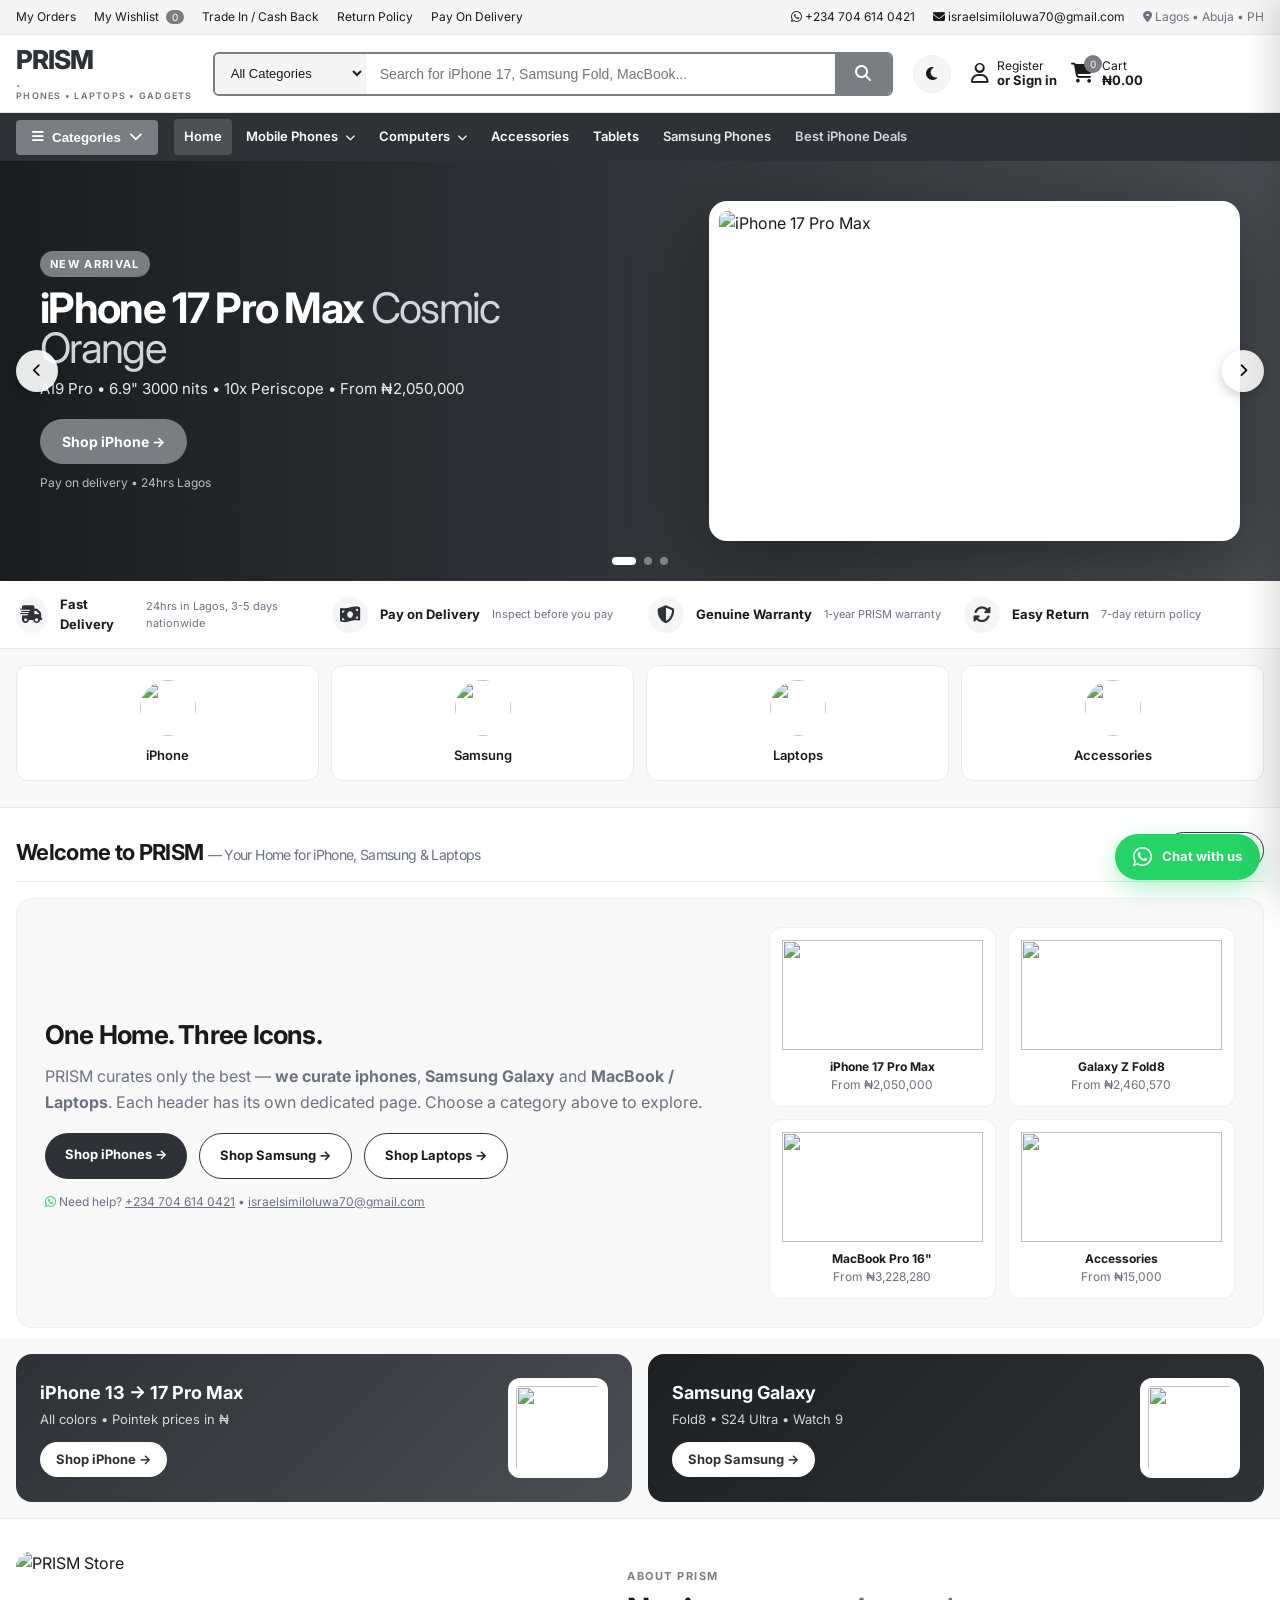
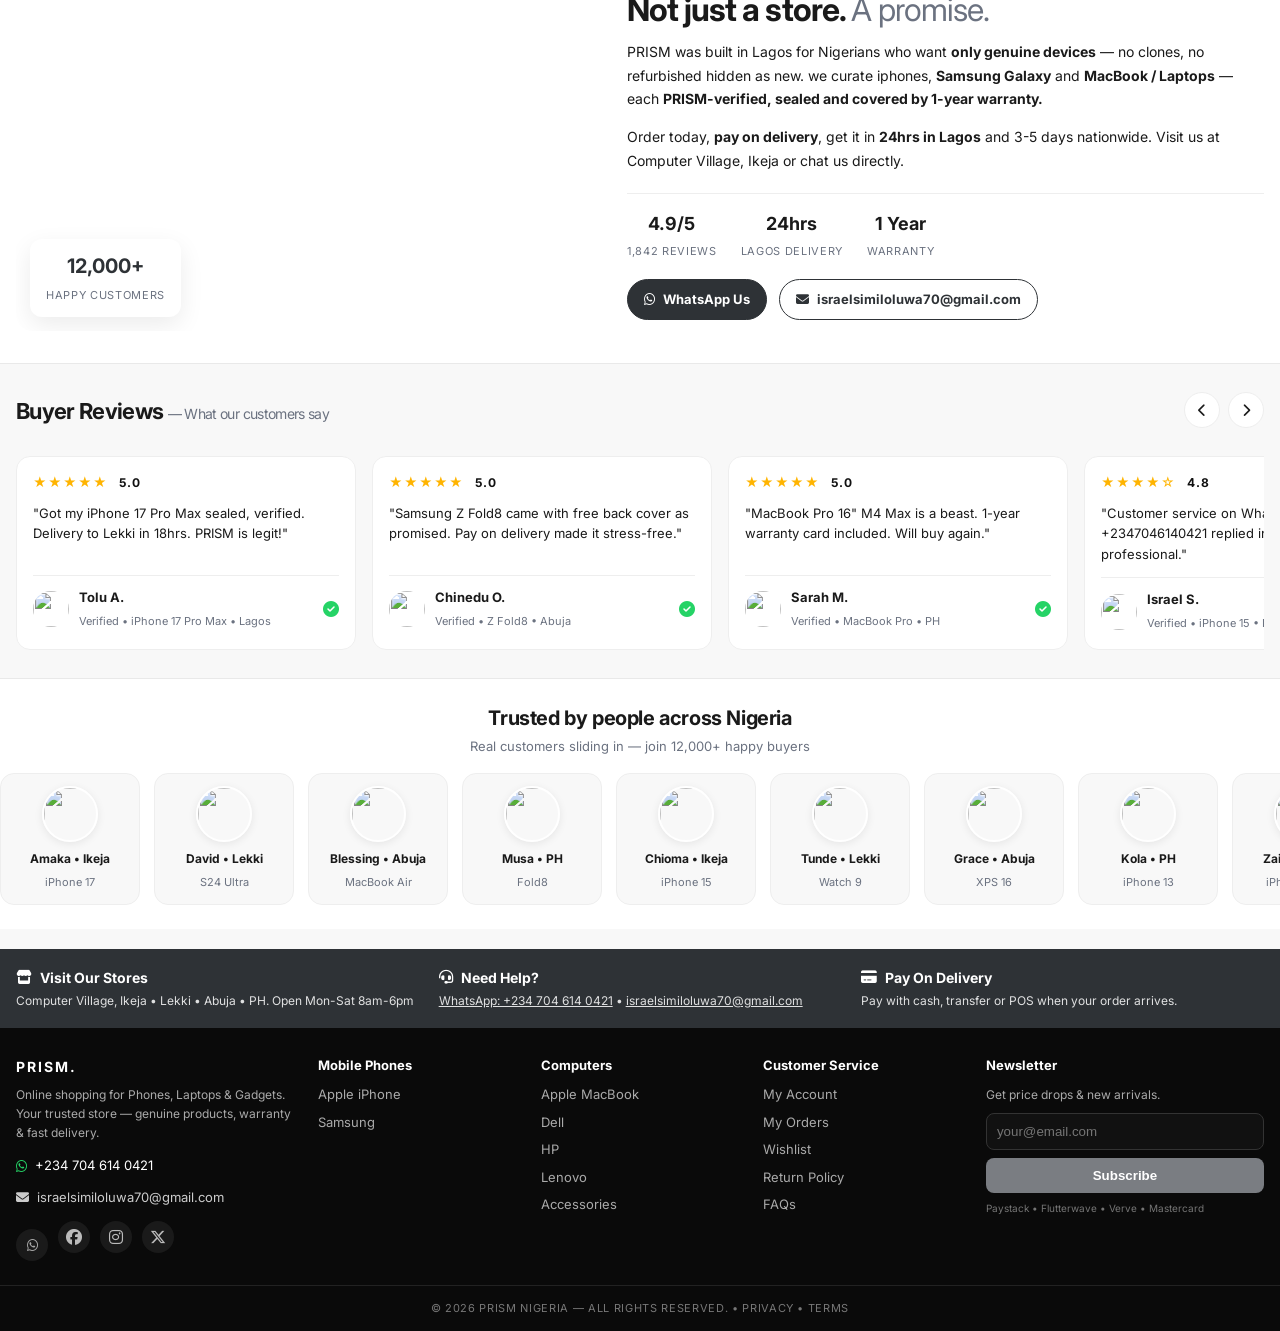
==== commit fe8277d7: "Add dark/light theme toggle and repair text encoding" ====
--- a/index.html
+++ b/index.html
@@ -8,6 +8,7 @@
 <link href="https://fonts.googleapis.com/css2?family=Inter:wght@400;500;600;700&family=Open+Sans:wght@400;600;700&display=swap" rel="stylesheet">
 <link rel="stylesheet" href="https://cdnjs.cloudflare.com/ajax/libs/font-awesome/6.5.0/css/all.min.css">
 <link rel="stylesheet" href="style.css">
+  <script src="theme.js" defer></script>
 </head>
 <body>
 
@@ -170,22 +171,22 @@
       <h2>Welcome to PRISM <span>— Your Home for iPhone, Samsung & Laptops</span></h2>
       <a href="iphone.html" class="view-all">Shop All →</a>
     </div>
-    <div class="home-welcome" style="background:#f8f8f8; border:1px solid #eee; border-radius:16px; padding:28px; display:grid; grid-template-columns:1.2fr 0.8fr; gap:24px; align-items:center;">
+    <div class="home-welcome" style="background:var(--bg); border:1px solid var(--border); border-radius:16px; padding:28px; display:grid; grid-template-columns:1.2fr 0.8fr; gap:24px; align-items:center;">
       <div>
         <h3 style="font-size:26px; letter-spacing:-0.03em;">One Home. Three Icons.</h3>
-        <p style="margin-top:10px; color:#6b7280; line-height:1.6;">PRISM curates only the best — <strong>we curate iphones</strong>, <strong>Samsung Galaxy</strong> and <strong>MacBook / Laptops</strong>. Each header has its own dedicated page. Choose a category above to explore.</p>
+        <p style="margin-top:10px; color:var(--muted); line-height:1.6;">PRISM curates only the best — <strong>we curate iphones</strong>, <strong>Samsung Galaxy</strong> and <strong>MacBook / Laptops</strong>. Each header has its own dedicated page. Choose a category above to explore.</p>
         <div style="display:flex; gap:12px; margin-top:18px; flex-wrap:wrap;">
-          <a href="iphone.html" style="background:#2e3236; color:white; padding:12px 20px; border-radius:999px; font-weight:700; font-size:13px;">Shop iPhones →</a>
-          <a href="samsung.html" style="background:white; border:1px solid #2e3236; padding:12px 20px; border-radius:999px; font-weight:700; font-size:13px;">Shop Samsung →</a>
-          <a href="laptops.html" style="background:white; border:1px solid #2e3236; padding:12px 20px; border-radius:999px; font-weight:700; font-size:13px;">Shop Laptops →</a>
-        </div>
-        <p style="margin-top:14px; font-size:12px; color:#6b7280;"><i class="fa-brands fa-whatsapp" style="color:#25D366;"></i> Need help? <a href="https://wa.me/2347046140421" style="text-decoration:underline;">+234 704 614 0421</a> • <a href="mailto:israelsimiloluwa70@gmail.com" style="text-decoration:underline;">israelsimiloluwa70@gmail.com</a></p>
+          <a href="iphone.html" style="background:var(--accent); color:var(--on-accent); padding:12px 20px; border-radius:999px; font-weight:700; font-size:13px;">Shop iPhones →</a>
+          <a href="samsung.html" style="background:var(--surface); border:1px solid var(--accent); padding:12px 20px; border-radius:999px; font-weight:700; font-size:13px;">Shop Samsung →</a>
+          <a href="laptops.html" style="background:var(--surface); border:1px solid var(--accent); padding:12px 20px; border-radius:999px; font-weight:700; font-size:13px;">Shop Laptops →</a>
+        </div>
+        <p style="margin-top:14px; font-size:12px; color:var(--muted);"><i class="fa-brands fa-whatsapp" style="color:#25D366;"></i> Need help? <a href="https://wa.me/2347046140421" style="text-decoration:underline;">+234 704 614 0421</a> • <a href="mailto:israelsimiloluwa70@gmail.com" style="text-decoration:underline;">israelsimiloluwa70@gmail.com</a></p>
       </div>
       <div style="display:grid; grid-template-columns:1fr 1fr; gap:12px;">
-        <div style="background:white; border:1px solid #eee; border-radius:12px; padding:12px; text-align:center;"><img src="https://images.unsplash.com/photo-1598327105666-5b89351aff97?q=80&w=300&auto=format&fit=crop" style="height:110px; object-fit:contain;"><p style="font-size:12px; font-weight:700; margin-top:8px;">iPhone 17 Pro Max<br><span style="color:#6b7280; font-weight:400;">From ₦2,050,000</span></p></div>
-        <div style="background:white; border:1px solid #eee; border-radius:12px; padding:12px; text-align:center;"><img src="https://images.unsplash.com/photo-1610945415295-d9bbf067e59c?q=80&w=300&auto=format&fit=crop" style="height:110px; object-fit:contain;"><p style="font-size:12px; font-weight:700; margin-top:8px;">Galaxy Z Fold8<br><span style="color:#6b7280; font-weight:400;">From ₦2,460,570</span></p></div>
-        <div style="background:white; border:1px solid #eee; border-radius:12px; padding:12px; text-align:center;"><img src="https://images.unsplash.com/photo-1541807084-5c52b6b3adef?q=80&w=300&auto=format&fit=crop" style="height:110px; object-fit:contain;"><p style="font-size:12px; font-weight:700; margin-top:8px;">MacBook Pro 16"<br><span style="color:#6b7280; font-weight:400;">From ₦3,228,280</span></p></div>
-        <div style="background:white; border:1px solid #eee; border-radius:12px; padding:12px; text-align:center;"><img src="https://images.unsplash.com/photo-1546435770-a3e426bf472b?q=80&w=300&auto=format&fit=crop" style="height:110px; object-fit:contain;"><p style="font-size:12px; font-weight:700; margin-top:8px;">Accessories<br><span style="color:#6b7280; font-weight:400;">From ₦15,000</span></p></div>
+        <div style="background:var(--surface); border:1px solid var(--border); border-radius:12px; padding:12px; text-align:center;"><img src="https://images.unsplash.com/photo-1598327105666-5b89351aff97?q=80&w=300&auto=format&fit=crop" style="height:110px; object-fit:contain;"><p style="font-size:12px; font-weight:700; margin-top:8px;">iPhone 17 Pro Max<br><span style="color:var(--muted); font-weight:400;">From ₦2,050,000</span></p></div>
+        <div style="background:var(--surface); border:1px solid var(--border); border-radius:12px; padding:12px; text-align:center;"><img src="https://images.unsplash.com/photo-1610945415295-d9bbf067e59c?q=80&w=300&auto=format&fit=crop" style="height:110px; object-fit:contain;"><p style="font-size:12px; font-weight:700; margin-top:8px;">Galaxy Z Fold8<br><span style="color:var(--muted); font-weight:400;">From ₦2,460,570</span></p></div>
+        <div style="background:var(--surface); border:1px solid var(--border); border-radius:12px; padding:12px; text-align:center;"><img src="https://images.unsplash.com/photo-1541807084-5c52b6b3adef?q=80&w=300&auto=format&fit=crop" style="height:110px; object-fit:contain;"><p style="font-size:12px; font-weight:700; margin-top:8px;">MacBook Pro 16"<br><span style="color:var(--muted); font-weight:400;">From ₦3,228,280</span></p></div>
+        <div style="background:var(--surface); border:1px solid var(--border); border-radius:12px; padding:12px; text-align:center;"><img src="https://images.unsplash.com/photo-1546435770-a3e426bf472b?q=80&w=300&auto=format&fit=crop" style="height:110px; object-fit:contain;"><p style="font-size:12px; font-weight:700; margin-top:8px;">Accessories<br><span style="color:var(--muted); font-weight:400;">From ₦15,000</span></p></div>
       </div>
     </div>
   </div>
@@ -194,11 +195,11 @@
 <!-- HOME BANNER -->
 <div class="container" style="margin-top:16px; display:grid; grid-template-columns:1fr 1fr; gap:16px;">
   <div style="background:linear-gradient(135deg,#2e3236 0%, #4a4e52 100%); color:white; border-radius:16px; padding:24px; display:flex; justify-content:space-between; align-items:center;">
-    <div><h4 style="font-size:18px;">iPhone 13 → 17 Pro Max</h4><p style="opacity:0.8; font-size:13px; margin-top:4px;">All colors • Pointek prices in ₦</p><a href="iphone.html" style="display:inline-block; margin-top:12px; background:white; color:#2e3236; padding:8px 16px; border-radius:999px; font-weight:700; font-size:13px;">Shop iPhone →</a></div>
+    <div><h4 style="font-size:18px;">iPhone 13 → 17 Pro Max</h4><p style="opacity:0.8; font-size:13px; margin-top:4px;">All colors • Pointek prices in ₦</p><a href="iphone.html" style="display:inline-block; margin-top:12px; background:var(--surface); color:var(--accent); padding:8px 16px; border-radius:999px; font-weight:700; font-size:13px;">Shop iPhone →</a></div>
     <img src="https://images.unsplash.com/photo-1592750475338-74b7b21085ab?q=80&w=200&auto=format&fit=crop" style="width:100px; height:100px; object-fit:contain; background:white; border-radius:12px; padding:8px;">
   </div>
   <div style="background:linear-gradient(135deg,#1e2124 0%, #2f3336 100%); color:white; border-radius:16px; padding:24px; display:flex; justify-content:space-between; align-items:center;">
-    <div><h4 style="font-size:18px;">Samsung Galaxy</h4><p style="opacity:0.8; font-size:13px; margin-top:4px;">Fold8 • S24 Ultra • Watch 9</p><a href="samsung.html" style="display:inline-block; margin-top:12px; background:white; color:#2e3236; padding:8px 16px; border-radius:999px; font-weight:700; font-size:13px;">Shop Samsung →</a></div>
+    <div><h4 style="font-size:18px;">Samsung Galaxy</h4><p style="opacity:0.8; font-size:13px; margin-top:4px;">Fold8 • S24 Ultra • Watch 9</p><a href="samsung.html" style="display:inline-block; margin-top:12px; background:var(--surface); color:var(--accent); padding:8px 16px; border-radius:999px; font-weight:700; font-size:13px;">Shop Samsung →</a></div>
     <img src="https://images.unsplash.com/photo-1610945415295-d9bbf067e59c?q=80&w=200&auto=format&fit=crop" style="width:100px; height:100px; object-fit:contain; background:white; border-radius:12px; padding:8px;">
   </div>
 </div>
--- a/style.css
+++ b/style.css
@@ -1,77 +1,126 @@
+/* ============ THEME TOKENS ============ */
+:root{
+  --accent:#2e3236;
+  --accent-2:#7a7d82;
+  --accent-dark:#1e2124;
+  --accent-2-dark:#60646a;
+  --on-accent:#ffffff;
+
+  --nav-bg:#2e3236;
+  --bg:#f8f8f8;
+  --surface:#ffffff;
+  --surface-2:#f5f5f5;
+  --surface-3:#fafafa;
+  --text:#1a1a1a;
+  --text-strong:#111111;
+  --muted:#6b7280;
+  --line:#e9e9e9;
+  --border:#eeeeee;
+  --shadow:rgba(0,0,0,0.08);
+}
+[data-theme="dark"]{
+  --accent:#aeb4bb;
+  --accent-2:#9aa1ab;
+  --accent-dark:#cfd4da;
+  --accent-2-dark:#c2c8cf;
+  --on-accent:#131519;
+
+  --nav-bg:#0e1012;
+  --bg:#101114;
+  --surface:#1a1c20;
+  --surface-2:#23262b;
+  --surface-3:#22252a;
+  --text:#e8eaed;
+  --text-strong:#ffffff;
+  --muted:#9aa1ab;
+  --line:#31353b;
+  --border:#31353b;
+  --shadow:rgba(0,0,0,0.45);
+}
+
 *{margin:0;padding:0;box-sizing:border-box}
-:root{--blue:#2e3236;--blue-dark:#1e2124;--orange:#7a7d82;--orange-dark:#60646a;--gray:#f5f5f5;--line:#e9e9e9;--text:#1a1a1a;--muted:#6b7280;--green:#6b7280}
-body{font-family:'Inter','Open Sans',system-ui,sans-serif;background:#f8f8f8;color:var(--text);line-height:1.5}
+html{scroll-behavior:smooth}
+body{font-family:'Inter','Open Sans',system-ui,sans-serif;background:var(--bg);color:var(--text);line-height:1.5;transition:background .25s,color .25s}
 a{color:inherit;text-decoration:none}
 img{width:100%;display:block;object-fit:cover}
 .container{max-width:1280px;margin:0 auto;padding:0 16px}
 
+/* ============ THEME TOGGLE ============ */
+.theme-toggle{
+  background:var(--surface-2);border:1px solid var(--border);color:var(--text);
+  width:38px;height:38px;border-radius:50%;cursor:pointer;
+  display:flex;align-items:center;justify-content:center;font-size:15px;
+  transition:.2s;flex-shrink:0;
+}
+.theme-toggle:hover{background:var(--accent);color:var(--on-accent);transform:rotate(15deg)}
+.theme-toggle i{transition:transform .3s}
+
 /* topbar */
-.topbar{background:#f1f1f1;border-bottom:1px solid #e5e5e5;font-size:12px}
+.topbar{background:var(--surface-2);border-bottom:1px solid var(--line);font-size:12px}
 .topbar-inner{display:flex;justify-content:space-between;align-items:center;padding:8px 16px;flex-wrap:wrap;gap:10px}
 .topbar-left,.topbar-right{display:flex;gap:18px;flex-wrap:wrap;align-items:center}
-.topbar a{color:#333}
-.topbar a:hover{color:var(--blue)}
-.wish-count{background:var(--orange);color:white;padding:1px 6px;border-radius:999px;font-size:10px;margin-left:4px}
-.topbar-right span{color:#555}
+.topbar a{color:var(--text)}
+.topbar a:hover{color:var(--accent)}
+.wish-count{background:var(--accent-2);color:var(--on-accent);padding:1px 6px;border-radius:999px;font-size:10px;margin-left:4px}
+.topbar-right span{color:var(--muted)}
 
 /* header */
-.header{background:white;border-bottom:1px solid var(--line);position:sticky;top:0;z-index:90}
+.header{background:var(--surface);border-bottom:1px solid var(--line);position:sticky;top:0;z-index:90}
 .header-inner{display:flex;align-items:center;gap:20px;padding:12px 16px}
 .logo{line-height:1;display:flex;flex-direction:column}
-.logo-mark{font-size:26px;font-weight:800;letter-spacing:-0.04em;color:var(--blue);line-height:1}
-.logo-dot{color:var(--orange)}
+.logo-mark{font-size:26px;font-weight:800;letter-spacing:-0.04em;color:var(--accent);line-height:1}
+.logo-dot{color:var(--accent-2)}
 .logo small{font-size:9px;letter-spacing:0.14em;color:var(--muted);font-weight:600;margin-top:2px}
-.search-wrap{flex:1;max-width:680px;display:flex;border:2px solid var(--orange);border-radius:6px;overflow:hidden;background:white;height:44px}
-.search-cat{border-right:1px solid #eee;background:#f9f9f9;display:flex;align-items:center}
-.search-cat select{border:none;background:transparent;padding:0 12px;font-size:13px;outline:none;min-width:150px}
-.search-wrap input{flex:1;border:none;padding:0 14px;font-size:14px;outline:none}
-.search-btn{background:var(--orange);color:white;border:none;padding:0 20px;cursor:pointer;font-size:16px}
-.search-btn:hover{background:var(--orange-dark)}
+.search-wrap{flex:1;max-width:680px;display:flex;border:2px solid var(--accent-2);border-radius:6px;overflow:hidden;background:var(--surface);height:44px}
+.search-cat{border-right:1px solid var(--border);background:var(--surface-2);display:flex;align-items:center}
+.search-cat select{border:none;background:transparent;padding:0 12px;font-size:13px;outline:none;min-width:150px;color:var(--text)}
+.search-wrap input{flex:1;border:none;padding:0 14px;font-size:14px;outline:none;background:var(--surface);color:var(--text)}
+.search-btn{background:var(--accent-2);color:var(--on-accent);border:none;padding:0 20px;cursor:pointer;font-size:16px}
+.search-btn:hover{background:var(--accent-2-dark)}
 .header-actions{display:flex;gap:14px;align-items:center}
-.action{display:flex;align-items:center;gap:8px;font-size:12px;line-height:1.2;color:#333}
-.action i{font-size:20px;color:#333}
+.action{display:flex;align-items:center;gap:8px;font-size:12px;line-height:1.2;color:var(--text)}
+.action i{font-size:20px;color:var(--text)}
 .action strong{font-size:13px}
 .cart-action .cart-icon{position:relative}
-.cart-badge{position:absolute;top:-8px;right:-8px;background:var(--orange);color:white;font-size:10px;min-width:18px;height:18px;border-radius:999px;display:flex;align-items:center;justify-content:center;padding:0 4px}
+.cart-badge{position:absolute;top:-8px;right:-8px;background:var(--accent-2);color:var(--on-accent);font-size:10px;min-width:18px;height:18px;border-radius:999px;display:flex;align-items:center;justify-content:center;padding:0 4px}
 
 /* nav */
-.main-nav{background:var(--blue);color:white;position:relative}
+.main-nav{background:var(--nav-bg);color:#fff;position:relative}
 .nav-inner{display:flex;align-items:center;gap:16px;padding:0 16px;height:48px}
-.cat-btn{background:var(--orange);color:white;border:none;padding:10px 16px;border-radius:4px;font-weight:700;display:flex;align-items:center;gap:8px;cursor:pointer;white-space:nowrap}
+.cat-btn{background:var(--accent-2);color:var(--on-accent);border:none;padding:10px 16px;border-radius:4px;font-weight:700;display:flex;align-items:center;gap:8px;cursor:pointer;white-space:nowrap}
 .nav-links{display:flex;gap:4px;align-items:center;flex:1;overflow:auto;scrollbar-width:none}
 .nav-links::-webkit-scrollbar{display:none}
 .nav-links a{padding:8px 10px;border-radius:4px;font-size:13px;font-weight:600;white-space:nowrap}
 .nav-links a:hover{background:rgba(255,255,255,0.12)}
 .nav-links a.highlight{color:#e5e7eb}
 .nav-links a.orange{color:#d1d5db}
-.menu-toggle{display:none;background:white;color:var(--blue);border:none;padding:8px 10px;border-radius:4px}
+.menu-toggle{display:none;background:var(--surface);color:var(--accent);border:none;padding:8px 10px;border-radius:4px}
 .has-drop i{font-size:10px;margin-left:4px}
-.mega{position:absolute;left:0;right:0;top:48px;background:white;color:#222;box-shadow:0 20px 40px rgba(0,0,0,0.15);display:none;z-index:80;border-top:3px solid var(--orange)}
+.mega{position:absolute;left:0;right:0;top:48px;background:var(--surface);color:var(--text);box-shadow:0 20px 40px var(--shadow);display:none;z-index:80;border-top:3px solid var(--accent-2)}
 .mega.open{display:block}
 .mega-inner{display:grid;grid-template-columns:repeat(3,1fr) 1.2fr;gap:24px;padding:24px 16px}
-.mega-col h4{font-size:13px;letter-spacing:0.06em;text-transform:uppercase;color:var(--blue);margin-bottom:12px;border-bottom:1px solid #eee;padding-bottom:8px}
-.mega-col a{display:block;padding:6px 0;font-size:13px;color:#444}
-.mega-col a:hover{color:var(--blue)}
-.mega-promo{background:var(--blue);color:white;border-radius:10px;padding:18px}
+.mega-col h4{font-size:13px;letter-spacing:0.06em;text-transform:uppercase;color:var(--accent);margin-bottom:12px;border-bottom:1px solid var(--border);padding-bottom:8px}
+.mega-col a{display:block;padding:6px 0;font-size:13px;color:var(--text)}
+.mega-col a:hover{color:var(--accent)}
+.mega-promo{background:var(--nav-bg);color:#fff;border-radius:10px;padding:18px}
 .mega-promo p{font-weight:800;font-size:15px}
 .mega-promo span{font-size:12px;opacity:0.9;display:block;margin-top:6px;line-height:1.5}
-.mega-promo a{display:inline-block;margin-top:12px;background:var(--orange);color:white;padding:8px 14px;border-radius:999px;font-size:13px;font-weight:700}
-
-/* slider */
+.mega-promo a{display:inline-block;margin-top:12px;background:var(--accent-2);color:var(--on-accent);padding:8px 14px;border-radius:999px;font-size:13px;font-weight:700}
+
+/* slider (always dark - it's a hero) */
 .slider{position:relative;background:#1a1d20;overflow:hidden;height:420px}
 .slides{height:100%}
 .slide{position:absolute;inset:0;display:grid;grid-template-columns:1.1fr 0.9fr;align-items:center;gap:20px;padding:40px;opacity:0;transform:translateX(20px);transition:all .5s;pointer-events:none}
 .slide.active{opacity:1;transform:none;pointer-events:auto}
-.slide-text{color:white;max-width:560px}
-.slide-badge{font-size:11px;letter-spacing:0.12em;background:var(--orange);padding:6px 10px;border-radius:999px;font-weight:700}
-.slide-badge.dark{background:white;color:#111}
-.slide-badge.gold{background:#9ca3af;color:white}
+.slide-text{color:#fff;max-width:560px}
+.slide-badge{font-size:11px;letter-spacing:0.12em;background:var(--accent-2);color:var(--on-accent);padding:6px 10px;border-radius:999px;font-weight:700}
+.slide-badge.dark{background:#fff;color:#111}
+.slide-badge.gold{background:#9ca3af;color:#fff}
 .slide-text h2{font-size:42px;line-height:0.95;margin-top:14px;letter-spacing:-0.04em}
 .slide-text h2 span{color:#d1d5db;font-weight:400}
 .slide-text p{margin-top:10px;opacity:0.9;font-size:15px}
-.slide-btn{display:inline-block;margin-top:18px;background:var(--orange);color:white;padding:12px 22px;border-radius:999px;font-weight:700;font-size:14px}
-.slide-btn.dark{background:white;color:#111}
-.slide-btn.gold{background:white;color:#111}
+.slide-btn{display:inline-block;margin-top:18px;background:var(--accent-2);color:var(--on-accent);padding:12px 22px;border-radius:999px;font-weight:700;font-size:14px}
+.slide-btn.dark,.slide-btn.gold{background:#fff;color:#111}
 .slide-text small{display:block;margin-top:10px;opacity:0.7;font-size:12px}
 .slide-img{height:340px;display:flex;align-items:center;justify-content:center}
 .slide-img img{width:100%;height:100%;object-fit:contain;filter:drop-shadow(0 20px 40px rgba(0,0,0,0.4));border-radius:18px}
@@ -80,163 +129,166 @@
 .slider-arrow.next{right:16px}
 .slider-dots{position:absolute;bottom:16px;left:50%;transform:translateX(-50%);display:flex;gap:8px}
 .slider-dots span{width:8px;height:8px;border-radius:999px;background:rgba(255,255,255,0.4)}
-.slider-dots span.active{background:white;width:24px}
+.slider-dots span.active{background:#fff;width:24px}
 
 /* trustbar */
-.trustbar{background:white;border-bottom:1px solid var(--line)}
+.trustbar{background:var(--surface);border-bottom:1px solid var(--line)}
 .trust-inner{display:grid;grid-template-columns:repeat(4,1fr);gap:16px;padding:14px 16px}
 .trust-inner div{display:flex;gap:12px;align-items:center;font-size:13px}
-.trust-inner i{color:var(--blue);font-size:18px;background:#edeff1;width:36px;height:36px;display:flex;align-items:center;justify-content:center;border-radius:50%}
+.trust-inner i{color:var(--accent);font-size:18px;background:var(--surface-2);width:36px;height:36px;display:flex;align-items:center;justify-content:center;border-radius:50%}
 .trust-inner strong{font-size:13px}
 .trust-inner span{font-size:11px;color:var(--muted);display:block}
 
 /* cat quick */
 .cat-quick{display:grid;grid-template-columns:repeat(4,1fr);gap:12px;padding:16px}
-.cat-quick a{background:white;border:1px solid var(--line);border-radius:12px;padding:14px;display:flex;flex-direction:column;align-items:center;gap:10px;text-align:center;transition:.2s}
-.cat-quick a:hover{box-shadow:0 8px 24px rgba(0,0,0,0.06);transform:translateY(-2px);border-color:var(--blue)}
+.cat-quick a{background:var(--surface);border:1px solid var(--line);border-radius:12px;padding:14px;display:flex;flex-direction:column;align-items:center;gap:10px;text-align:center;transition:.2s}
+.cat-quick a:hover{box-shadow:0 8px 24px var(--shadow);transform:translateY(-2px);border-color:var(--accent)}
 .cat-quick img{width:56px;height:56px;border-radius:50%;object-fit:cover}
 .cat-quick span{font-size:13px;font-weight:600}
 
 /* shop section */
-.shop-section{background:white;padding:24px 0 10px;margin-top:10px;border-top:1px solid var(--line)}
-.shop-section.gray{background:#f8f8f8}
+.shop-section{background:var(--surface);padding:24px 0 10px;margin-top:10px;border-top:1px solid var(--line)}
+.shop-section.gray{background:var(--bg)}
 .section-head{display:flex;justify-content:space-between;align-items:end;gap:12px;margin-bottom:16px;border-bottom:1px solid var(--line);padding-bottom:12px}
 .section-head h2{font-size:22px;letter-spacing:-0.03em}
 .section-head h2 span{font-weight:400;color:var(--muted);font-size:14px}
-.view-all{font-size:13px;font-weight:700;color:var(--blue);border:1px solid var(--blue);padding:8px 14px;border-radius:999px}
-.view-all:hover{background:var(--blue);color:white}
+.view-all{font-size:13px;font-weight:700;color:var(--accent);border:1px solid var(--accent);padding:8px 14px;border-radius:999px}
+.view-all:hover{background:var(--accent);color:var(--on-accent)}
 .product-grid{display:grid;grid-template-columns:repeat(4,1fr);gap:16px}
-.p-card{background:white;border:1px solid #eee;border-radius:12px;overflow:hidden;padding:12px;display:flex;flex-direction:column;position:relative;transition:.2s}
-.p-card:hover{box-shadow:0 12px 32px rgba(0,0,0,0.08);border-color:#ddd;transform:translateY(-2px)}
-.p-card.featured{border-color:var(--orange);box-shadow:0 8px 24px rgba(0,0,0,0.08)}
+.p-card{background:var(--surface);border:1px solid var(--border);border-radius:12px;overflow:hidden;padding:12px;display:flex;flex-direction:column;position:relative;transition:.2s}
+.p-card:hover{box-shadow:0 12px 32px var(--shadow);border-color:var(--muted);transform:translateY(-2px)}
+.p-card.featured{border-color:var(--accent-2);box-shadow:0 8px 24px var(--shadow)}
 .p-top{position:absolute;top:8px;left:8px;right:8px;display:flex;justify-content:space-between;align-items:center;z-index:2}
 .badge{font-size:10px;letter-spacing:0.06em;text-transform:uppercase;font-weight:800;padding:5px 8px;border-radius:999px}
-.badge.sale{background:#3a3f44;color:white}
-.badge.hot{background:var(--orange);color:white}
-.badge.best{background:var(--blue);color:white}
-.badge.new{background:#5a5e63;color:white}
-.wish{width:30px;height:30px;border-radius:50%;border:1px solid #eee;background:white;display:flex;align-items:center;justify-content:center;cursor:pointer}
-.wish.active{color:var(--blue);border-color:var(--blue);background:#edeff1}
+.badge.sale{background:#3a3f44;color:#fff}
+.badge.hot{background:var(--accent-2);color:var(--on-accent)}
+.badge.best{background:var(--accent);color:var(--on-accent)}
+.badge.new{background:#5a5e63;color:#fff}
+.wish{width:30px;height:30px;border-radius:50%;border:1px solid var(--border);background:var(--surface);display:flex;align-items:center;justify-content:center;cursor:pointer;color:var(--text)}
+.wish.active{color:var(--accent);border-color:var(--accent);background:var(--surface-2)}
 .wish i{font-size:14px}
-.p-img{height:180px;display:flex;align-items:center;justify-content:center;background:#fafafa;border-radius:8px;margin-top:22px;padding:8px}
+.p-img{height:180px;display:flex;align-items:center;justify-content:center;background:var(--surface-3);border-radius:8px;margin-top:22px;padding:8px}
 .p-img.contain img{object-fit:contain}
 .p-img img{height:100%;object-fit:contain}
 .p-card h3{font-size:13.5px;margin-top:12px;line-height:1.35;min-height:36px;display:-webkit-box;-webkit-line-clamp:2;-webkit-box-orient:vertical;overflow:hidden}
 .colors{display:flex;gap:6px;align-items:center;margin-top:8px;flex-wrap:wrap}
-.colors span{width:14px;height:14px;border-radius:50%;border:1px solid #ddd;display:inline-block}
-.colors span:last-child{width:auto;height:auto;border:none;background:#f1f1f1;padding:2px 6px;border-radius:999px;font-size:10px;font-weight:700}
+.colors span{width:14px;height:14px;border-radius:50%;border:1px solid var(--border);display:inline-block}
+.colors span:last-child{width:auto;height:auto;border:none;background:var(--surface-2);padding:2px 6px;border-radius:999px;font-size:10px;font-weight:700}
 .price{margin-top:8px;display:flex;gap:8px;align-items:baseline;flex-wrap:wrap}
-.price .new{font-weight:800;color:#111;font-size:15px}
-.price .old{font-size:12px;color:#888;text-decoration:line-through}
-.add-cart{margin-top:10px;background:var(--orange);color:white;border:none;padding:10px;border-radius:8px;font-weight:700;font-size:13px;cursor:pointer;display:flex;gap:8px;justify-content:center;align-items:center}
-.add-cart:hover{background:var(--orange-dark)}
-.add-cart.outline{background:white;color:var(--blue);border:1px solid var(--blue)}
-.add-cart.outline:hover{background:var(--blue);color:white}
-.add-cart.primary{background:var(--blue)}
-.add-cart.primary:hover{background:var(--blue-dark)}
+.price .new{font-weight:800;color:var(--text-strong);font-size:15px}
+.price .old{font-size:12px;color:var(--muted);text-decoration:line-through}
+.add-cart{margin-top:10px;background:var(--accent-2);color:var(--on-accent);border:none;padding:10px;border-radius:8px;font-weight:700;font-size:13px;cursor:pointer;display:flex;gap:8px;justify-content:center;align-items:center}
+.add-cart:hover{background:var(--accent-2-dark)}
+.add-cart.outline{background:var(--surface);color:var(--accent);border:1px solid var(--accent)}
+.add-cart.outline:hover{background:var(--accent);color:var(--on-accent)}
+.add-cart.primary{background:var(--accent);color:var(--on-accent)}
+.add-cart.primary:hover{background:var(--accent-dark)}
 .stock{margin-top:8px;font-size:12px;font-weight:700;text-align:center;padding:8px;border-radius:8px}
-.stock.out{background:#f3f3f3;color:#888}
+.stock.out{background:var(--surface-2);color:var(--muted)}
 
 /* info strip */
-.info-strip{background:var(--blue);color:white;margin-top:12px}
+.info-strip{background:var(--nav-bg);color:#fff;margin-top:12px}
 .info-grid{display:grid;grid-template-columns:repeat(3,1fr);gap:20px;padding:18px 16px}
 .info-grid h4{font-size:14px;display:flex;gap:8px;align-items:center}
 .info-grid p{font-size:12px;opacity:0.85;margin-top:4px;line-height:1.5}
 
-/* footer */
+/* footer (always dark) */
 .footer{background:#0a0a0a;color:#bbb;padding:28px 0 0}
 .footer-grid{display:grid;grid-template-columns:1.4fr 1fr 1fr 1fr 1.4fr;gap:24px;padding:0 16px 24px}
-.footer-grid h4{color:white;letter-spacing:0.14em;font-size:14px}
-.footer-grid h5{color:white;font-size:13px;margin-bottom:10px}
+.footer-grid h4{color:#fff;letter-spacing:0.14em;font-size:14px}
+.footer-grid h5{color:#fff;font-size:13px;margin-bottom:10px}
 .footer-grid a{display:block;color:#aaa;font-size:13px;margin-top:8px}
-.footer-grid a:hover{color:white}
+.footer-grid a:hover{color:#fff}
 .footer-grid p{font-size:12px;line-height:1.6;margin-top:8px;color:#aaa}
 .social{display:flex;gap:10px;margin-top:12px}
 .social i{width:32px;height:32px;background:#1a1a1a;border-radius:50%;display:flex;align-items:center;justify-content:center;cursor:pointer}
-.social i:hover{background:var(--blue);color:white}
-.newsletter input{width:100%;padding:10px;border-radius:8px;border:1px solid #333;background:#111;color:white;margin-top:8px}
-.newsletter button{width:100%;margin-top:8px;background:var(--orange);color:white;border:none;padding:10px;border-radius:8px;font-weight:700;cursor:pointer}
+.social i:hover{background:var(--accent-2);color:#fff}
+.newsletter input{width:100%;padding:10px;border-radius:8px;border:1px solid #333;background:#111;color:#fff;margin-top:8px}
+.newsletter button{width:100%;margin-top:8px;background:var(--accent-2);color:#fff;border:none;padding:10px;border-radius:8px;font-weight:700;cursor:pointer}
 .newsletter small{font-size:10px;opacity:0.6;margin-top:8px;display:block}
 .footer-bottom{border-top:1px solid #222;text-align:center;padding:14px;font-size:11px;letter-spacing:0.06em;text-transform:uppercase;color:#777}
 
 /* cart drawer */
-.cart-drawer{position:fixed;top:0;right:-420px;width:400px;max-width:90vw;height:100%;background:white;z-index:200;transition:.35s;box-shadow:-20px 0 40px rgba(0,0,0,0.2);display:flex;flex-direction:column}
+.cart-drawer{position:fixed;top:0;right:-420px;width:400px;max-width:90vw;height:100%;background:var(--surface);color:var(--text);z-index:200;transition:.35s;box-shadow:-20px 0 40px rgba(0,0,0,0.2);display:flex;flex-direction:column}
 .cart-drawer.open{right:0}
-.cart-head{display:flex;justify-content:space-between;align-items:center;padding:16px;border-bottom:1px solid #eee}
+.cart-head{display:flex;justify-content:space-between;align-items:center;padding:16px;border-bottom:1px solid var(--border)}
 .cart-head h3{font-size:16px}
-.cart-head button{background:none;border:none;font-size:20px;cursor:pointer}
+.cart-head button{background:none;border:none;font-size:20px;cursor:pointer;color:var(--text)}
 .cart-items{flex:1;overflow:auto;padding:12px;display:flex;flex-direction:column;gap:12px}
 .cart-items .empty{color:var(--muted);text-align:center;margin-top:40px}
-.cart-item{display:flex;gap:12px;padding:10px;border:1px solid #eee;border-radius:10px}
-.cart-item img{width:60px;height:60px;object-fit:contain;background:#fafafa;border-radius:8px}
+.cart-item{display:flex;gap:12px;padding:10px;border:1px solid var(--border);border-radius:10px}
+.cart-item img{width:60px;height:60px;object-fit:contain;background:var(--surface-3);border-radius:8px}
 .cart-item-info{flex:1}
 .cart-item-info h4{font-size:13px;line-height:1.3}
 .cart-item-info small{color:var(--muted);font-size:11px}
 .cart-item-price{font-weight:800;font-size:13px;margin-top:4px}
 .qty{display:flex;gap:6px;align-items:center;margin-top:6px}
-.qty button{width:24px;height:24px;border:1px solid #ddd;background:white;border-radius:4px;cursor:pointer}
+.qty button{width:24px;height:24px;border:1px solid var(--border);background:var(--surface);color:var(--text);border-radius:4px;cursor:pointer}
 .remove{font-size:11px;color:#e00;cursor:pointer;margin-left:auto}
-.cart-foot{border-top:1px solid #eee;padding:16px;background:#fafafa}
+.cart-foot{border-top:1px solid var(--border);padding:16px;background:var(--surface-3)}
 .cart-total{font-size:16px;display:flex;justify-content:space-between;margin-bottom:12px}
-.checkout{width:100%;background:var(--orange);color:white;border:none;padding:12px;border-radius:999px;font-weight:800;cursor:pointer}
-.checkout:hover{background:var(--orange-dark)}
-.continue{width:100%;margin-top:8px;background:white;border:1px solid #ddd;padding:10px;border-radius:999px;font-weight:600;cursor:pointer}
+.checkout{width:100%;background:var(--accent-2);color:var(--on-accent);border:none;padding:12px;border-radius:999px;font-weight:800;cursor:pointer}
+.checkout:hover{background:var(--accent-2-dark)}
+.continue{width:100%;margin-top:8px;background:var(--surface);border:1px solid var(--border);color:var(--text);padding:10px;border-radius:999px;font-weight:600;cursor:pointer}
 .overlay{position:fixed;inset:0;background:rgba(0,0,0,0.45);display:none;z-index:190}
 .overlay.open{display:block}
-.toast{position:fixed;bottom:20px;left:50%;transform:translateX(-50%) translateY(80px);background:#111;color:white;padding:12px 18px;border-radius:999px;font-size:13px;opacity:0;transition:.3s;z-index:300;pointer-events:none}
+.toast{position:fixed;bottom:20px;left:50%;transform:translateX(-50%) translateY(80px);background:#111;color:#fff;padding:12px 18px;border-radius:999px;font-size:13px;opacity:0;transition:.3s;z-index:300;pointer-events:none}
 .toast.show{transform:translateX(-50%) translateY(0);opacity:1}
-.whatsapp-float{position:fixed;bottom:20px;right:20px;background:#25D366;color:white;padding:12px 18px;border-radius:999px;display:flex;align-items:center;gap:10px;box-shadow:0 8px 24px rgba(37,211,102,0.35);z-index:140;font-weight:700;font-size:13px;transition:.2s}
+.whatsapp-float{position:fixed;bottom:20px;right:20px;background:#25D366;color:#fff;padding:12px 18px;border-radius:999px;display:flex;align-items:center;gap:10px;box-shadow:0 8px 24px rgba(37,211,102,0.35);z-index:140;font-weight:700;font-size:13px;transition:.2s}
 .whatsapp-float i{font-size:22px}
 .whatsapp-float:hover{background:#128C7E;transform:translateY(-2px)}
 @media(max-width:760px){ .whatsapp-float span{display:none} .whatsapp-float{padding:14px; border-radius:50%; width:56px; height:56px; justify-content:center} }
+
 /* about brief */
-.about-brief{background:white; padding:32px 0; border-top:1px solid var(--line); margin-top:16px;}
-.about-grid{max-width:1280px; margin:0 auto; padding:0 16px; display:grid; grid-template-columns:1fr 1.1fr; gap:32px; align-items:center;}
-.about-img{position:relative; border-radius:16px; overflow:hidden;}
-.about-img img{width:100%; height:380px; object-fit:cover;}
-.about-badge{position:absolute; bottom:14px; left:14px; background:white; padding:12px 16px; border-radius:12px; box-shadow:0 8px 24px rgba(0,0,0,0.12); text-align:center;}
-.about-badge strong{display:block; font-size:20px; color:var(--blue);}
-.about-badge span{font-size:11px; letter-spacing:0.06em; text-transform:uppercase; color:var(--muted);}
-.eyebrow{font-size:11px; letter-spacing:0.14em; text-transform:uppercase; color:var(--orange); font-weight:700;}
-.about-text h2{font-size:32px; letter-spacing:-0.03em; line-height:1; margin-top:8px;}
-.about-text h2 span{color:var(--muted); font-weight:400;}
-.about-text p{margin-top:14px; color:#444; line-height:1.7; font-size:14px;}
-.about-stats{display:flex; gap:24px; margin-top:20px; padding-top:16px; border-top:1px solid #eee;}
-.about-stats div{text-align:center;}
-.about-stats strong{font-size:18px; display:block;}
-.about-stats span{font-size:11px; letter-spacing:0.06em; text-transform:uppercase; color:var(--muted);}
-.about-actions{display:flex; gap:12px; margin-top:18px; flex-wrap:wrap;}
-.about-actions a{padding:10px 16px; border-radius:999px; font-weight:700; font-size:13px; display:flex; gap:8px; align-items:center; border:1px solid var(--blue);}
-.about-actions a:first-child{background:var(--blue); color:white;}
-.about-actions a:last-child{background:white; color:var(--blue);}
+.about-brief{background:var(--surface);padding:32px 0;border-top:1px solid var(--line);margin-top:16px}
+.about-grid{max-width:1280px;margin:0 auto;padding:0 16px;display:grid;grid-template-columns:1fr 1.1fr;gap:32px;align-items:center}
+.about-img{position:relative;border-radius:16px;overflow:hidden}
+.about-img img{width:100%;height:380px;object-fit:cover}
+.about-badge{position:absolute;bottom:14px;left:14px;background:var(--surface);padding:12px 16px;border-radius:12px;box-shadow:0 8px 24px var(--shadow);text-align:center}
+.about-badge strong{display:block;font-size:20px;color:var(--accent)}
+.about-badge span{font-size:11px;letter-spacing:0.06em;text-transform:uppercase;color:var(--muted)}
+.eyebrow{font-size:11px;letter-spacing:0.14em;text-transform:uppercase;color:var(--accent-2);font-weight:700}
+.about-text h2{font-size:32px;letter-spacing:-0.03em;line-height:1;margin-top:8px}
+.about-text h2 span{color:var(--muted);font-weight:400}
+.about-text p{margin-top:14px;color:var(--text);line-height:1.7;font-size:14px}
+.about-stats{display:flex;gap:24px;margin-top:20px;padding-top:16px;border-top:1px solid var(--border)}
+.about-stats div{text-align:center}
+.about-stats strong{font-size:18px;display:block}
+.about-stats span{font-size:11px;letter-spacing:0.06em;text-transform:uppercase;color:var(--muted)}
+.about-actions{display:flex;gap:12px;margin-top:18px;flex-wrap:wrap}
+.about-actions a{padding:10px 16px;border-radius:999px;font-weight:700;font-size:13px;display:flex;gap:8px;align-items:center;border:1px solid var(--accent)}
+.about-actions a:first-child{background:var(--accent);color:var(--on-accent)}
+.about-actions a:last-child{background:var(--surface);color:var(--accent)}
+
 /* reviews */
-.reviews{background:#f8f8f8; padding:28px 0; border-top:1px solid var(--line);}
-.reviews .section-head{border-bottom:none; margin-bottom:0;}
-.reviews-nav{display:flex; gap:8px;}
-.reviews-nav button{width:36px; height:36px; border-radius:50%; border:1px solid #ddd; background:white; cursor:pointer;}
-.reviews-nav button:hover{background:var(--blue); color:white; border-color:var(--blue);}
-.reviews-track-wrap{overflow:hidden; margin-top:16px;}
-.reviews-track{display:flex; gap:16px; transition:transform .5s ease; will-change:transform;}
-.review-card{min-width:340px; max-width:340px; background:white; border:1px solid #eee; border-radius:14px; padding:16px; flex-shrink:0;}
-.review-card .stars{color:#ffb400; font-size:13px; letter-spacing:1px;}
-.review-card .stars span{color:#111; font-weight:700; margin-left:6px; font-size:12px;}
-.review-card p{margin-top:10px; font-size:13px; line-height:1.6; color:#333; min-height:60px;}
-.reviewer{display:flex; gap:10px; align-items:center; margin-top:12px; border-top:1px solid #f0f0f0; padding-top:12px;}
-.reviewer img{width:36px; height:36px; border-radius:50%;}
-.reviewer strong{font-size:13px; display:block;}
-.reviewer span{font-size:11px; color:var(--muted);}
+.reviews{background:var(--bg);padding:28px 0;border-top:1px solid var(--line)}
+.reviews .section-head{border-bottom:none;margin-bottom:0}
+.reviews-nav{display:flex;gap:8px}
+.reviews-nav button{width:36px;height:36px;border-radius:50%;border:1px solid var(--border);background:var(--surface);color:var(--text);cursor:pointer}
+.reviews-nav button:hover{background:var(--accent);color:var(--on-accent);border-color:var(--accent)}
+.reviews-track-wrap{overflow:hidden;margin-top:16px}
+.reviews-track{display:flex;gap:16px;transition:transform .5s ease;will-change:transform}
+.review-card{min-width:340px;max-width:340px;background:var(--surface);border:1px solid var(--border);border-radius:14px;padding:16px;flex-shrink:0}
+.review-card .stars{color:#ffb400;font-size:13px;letter-spacing:1px}
+.review-card .stars span{color:var(--text-strong);font-weight:700;margin-left:6px;font-size:12px}
+.review-card p{margin-top:10px;font-size:13px;line-height:1.6;color:var(--text);min-height:60px}
+.reviewer{display:flex;gap:10px;align-items:center;margin-top:12px;border-top:1px solid var(--border);padding-top:12px}
+.reviewer img{width:36px;height:36px;border-radius:50%}
+.reviewer strong{font-size:13px;display:block}
+.reviewer span{font-size:11px;color:var(--muted)}
+
 /* people marquee */
-.people{background:white; padding:24px 0; border-top:1px solid var(--line); overflow:hidden;}
-.people-head{text-align:center; margin-bottom:16px;}
-.people-head h3{font-size:20px; letter-spacing:-0.02em;}
-.people-head p{font-size:13px; color:var(--muted); margin-top:4px;}
-.marquee{overflow:hidden; position:relative;}
-.marquee-track{display:flex; gap:14px; animation:marquee 28s linear infinite; width:max-content;}
-.marquee-track:hover{animation-play-state:paused;}
-.person{min-width:140px; background:#f8f8f8; border:1px solid #eee; border-radius:14px; padding:12px; text-align:center; flex-shrink:0;}
-.person img{width:56px; height:56px; border-radius:50%; margin:0 auto; border:2px solid white; box-shadow:0 2px 8px rgba(0,0,0,0.08);}
-.person span{display:block; font-size:12px; font-weight:700; margin-top:8px;}
-.person small{font-size:11px; color:var(--muted);}
+.people{background:var(--surface);padding:24px 0;border-top:1px solid var(--line);overflow:hidden}
+.people-head{text-align:center;margin-bottom:16px}
+.people-head h3{font-size:20px;letter-spacing:-0.02em}
+.people-head p{font-size:13px;color:var(--muted);margin-top:4px}
+.marquee{overflow:hidden;position:relative}
+.marquee-track{display:flex;gap:14px;animation:marquee 28s linear infinite;width:max-content}
+.marquee-track:hover{animation-play-state:paused}
+.person{min-width:140px;background:var(--bg);border:1px solid var(--border);border-radius:14px;padding:12px;text-align:center;flex-shrink:0}
+.person img{width:56px;height:56px;border-radius:50%;margin:0 auto;border:2px solid var(--surface);box-shadow:0 2px 8px var(--shadow)}
+.person span{display:block;font-size:12px;font-weight:700;margin-top:8px}
+.person small{font-size:11px;color:var(--muted)}
 @keyframes marquee{0%{transform:translateX(0)}100%{transform:translateX(-50%)}}
 
 /* responsive */
@@ -255,7 +307,7 @@
   .search-wrap{order:3;max-width:none;width:100%}
   .search-cat select{min-width:120px}
   .nav-links{display:none}
-  .nav-links.open{display:flex;flex-direction:column;position:absolute;top:48px;left:0;right:0;background:var(--blue);padding:12px;z-index:70}
+  .nav-links.open{display:flex;flex-direction:column;position:absolute;top:48px;left:0;right:0;background:var(--nav-bg);padding:12px;z-index:70}
   .menu-toggle{display:block}
   .product-grid{grid-template-columns:repeat(2,1fr);gap:10px}
   .p-img{height:140px}
@@ -266,7 +318,7 @@
   .slide-text h2{font-size:28px}
   .about-grid{grid-template-columns:1fr}
   .about-img img{height:240px}
-  .review-card{min-width:280px; max-width:280px}
+  .review-card{min-width:280px;max-width:280px}
 }
 @media(max-width:480px){
   .product-grid{grid-template-columns:repeat(2,1fr)}
